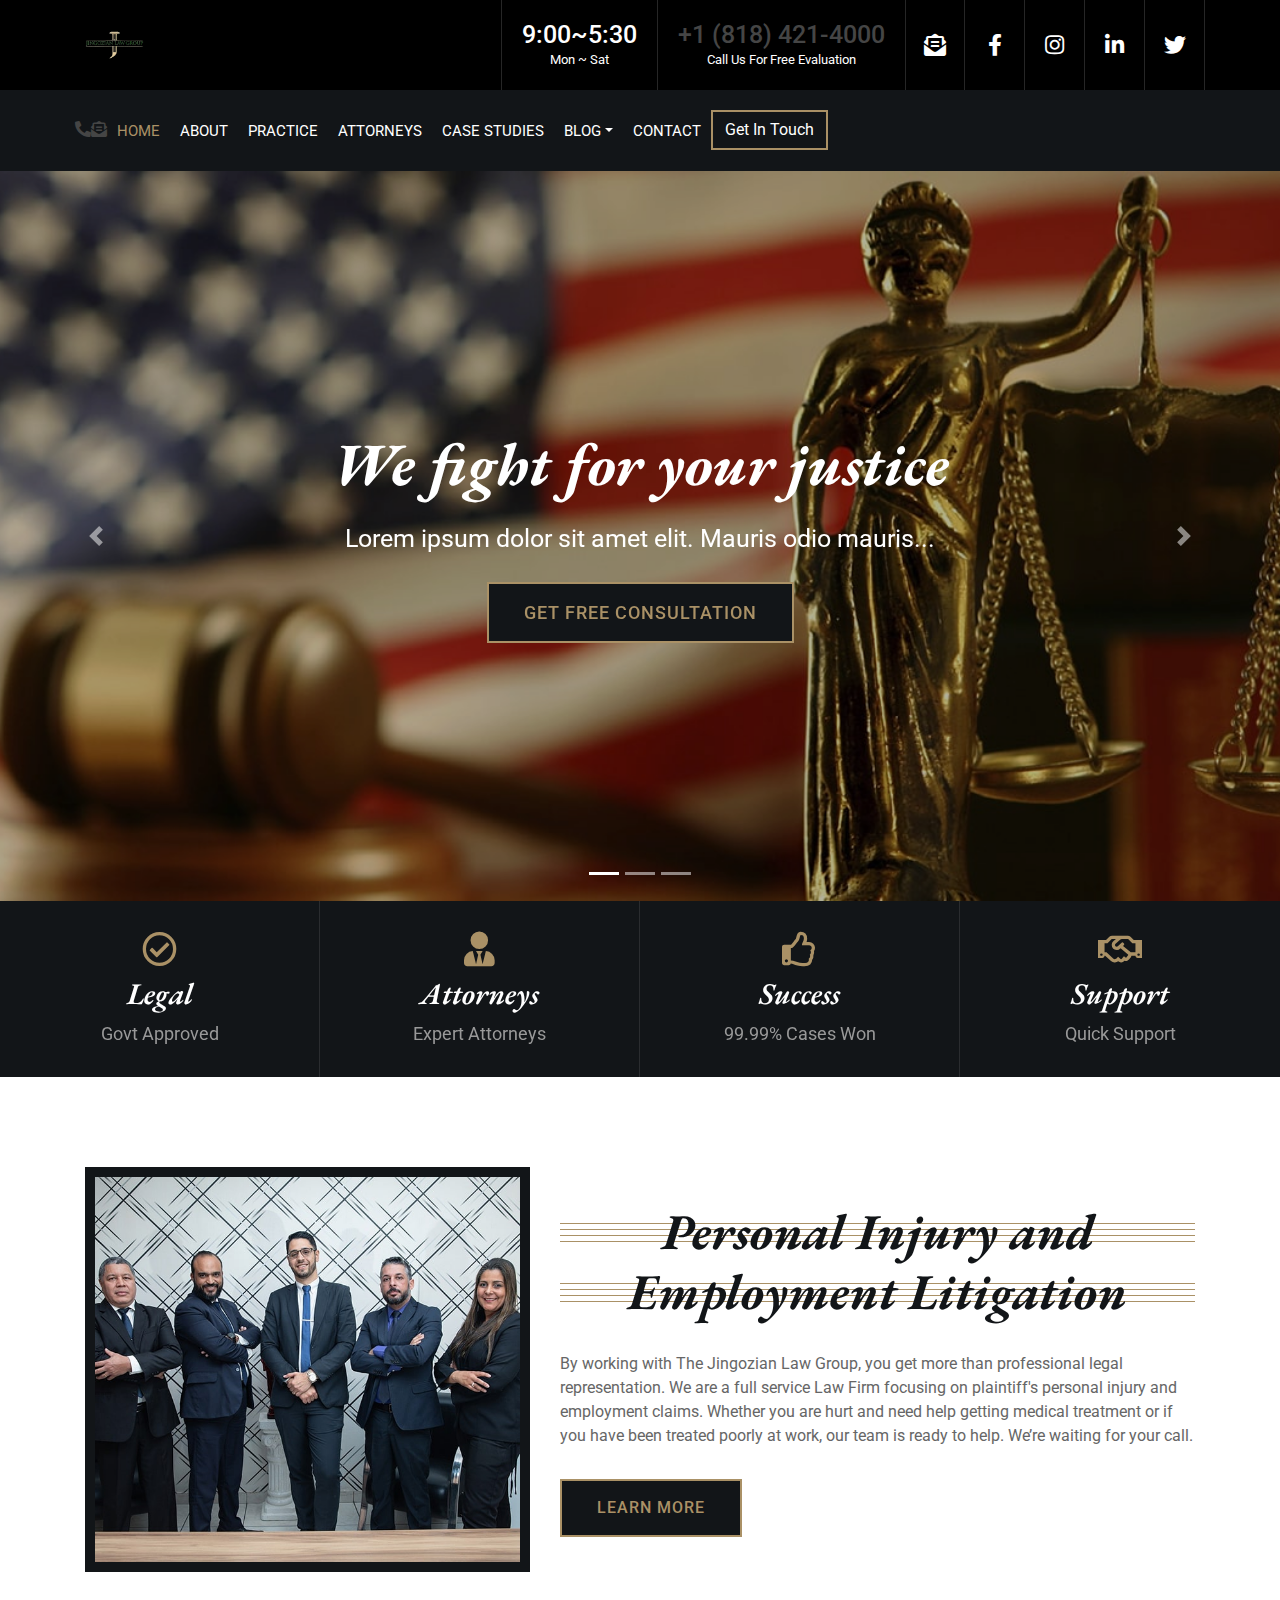
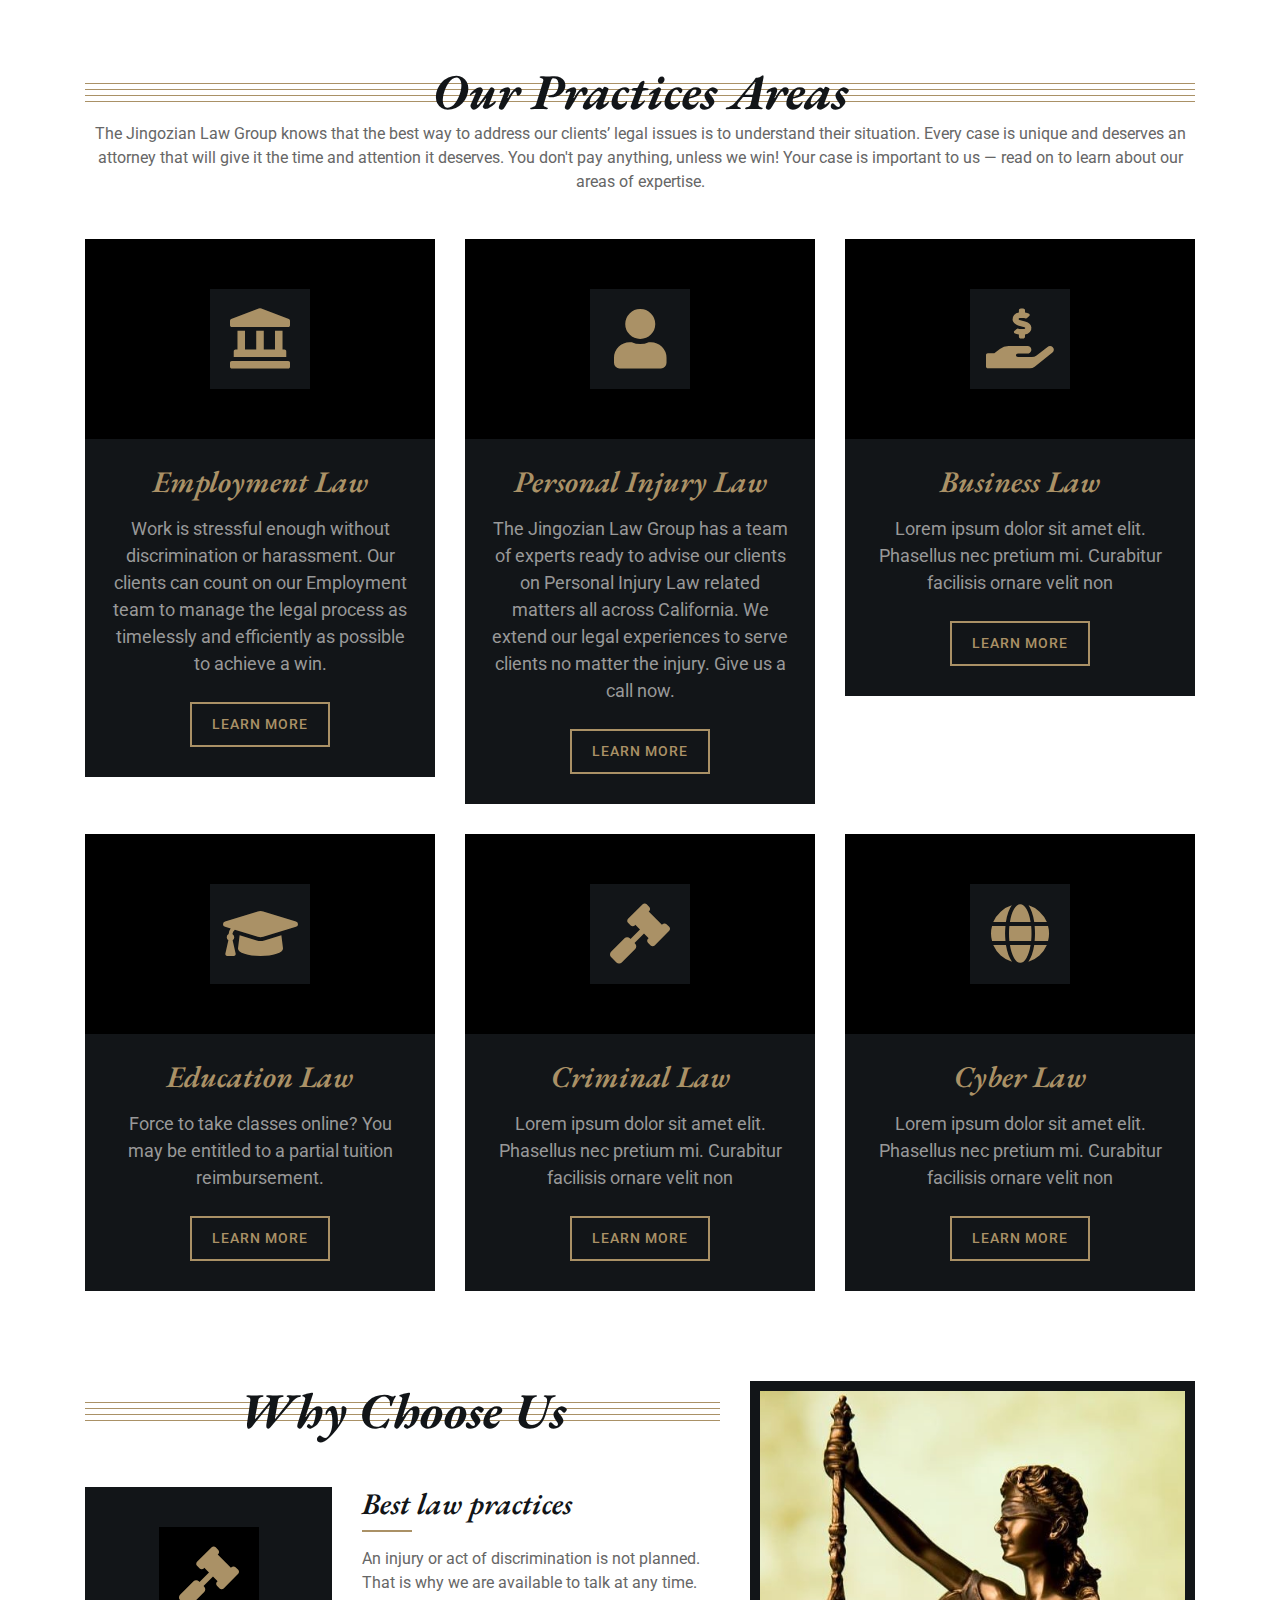
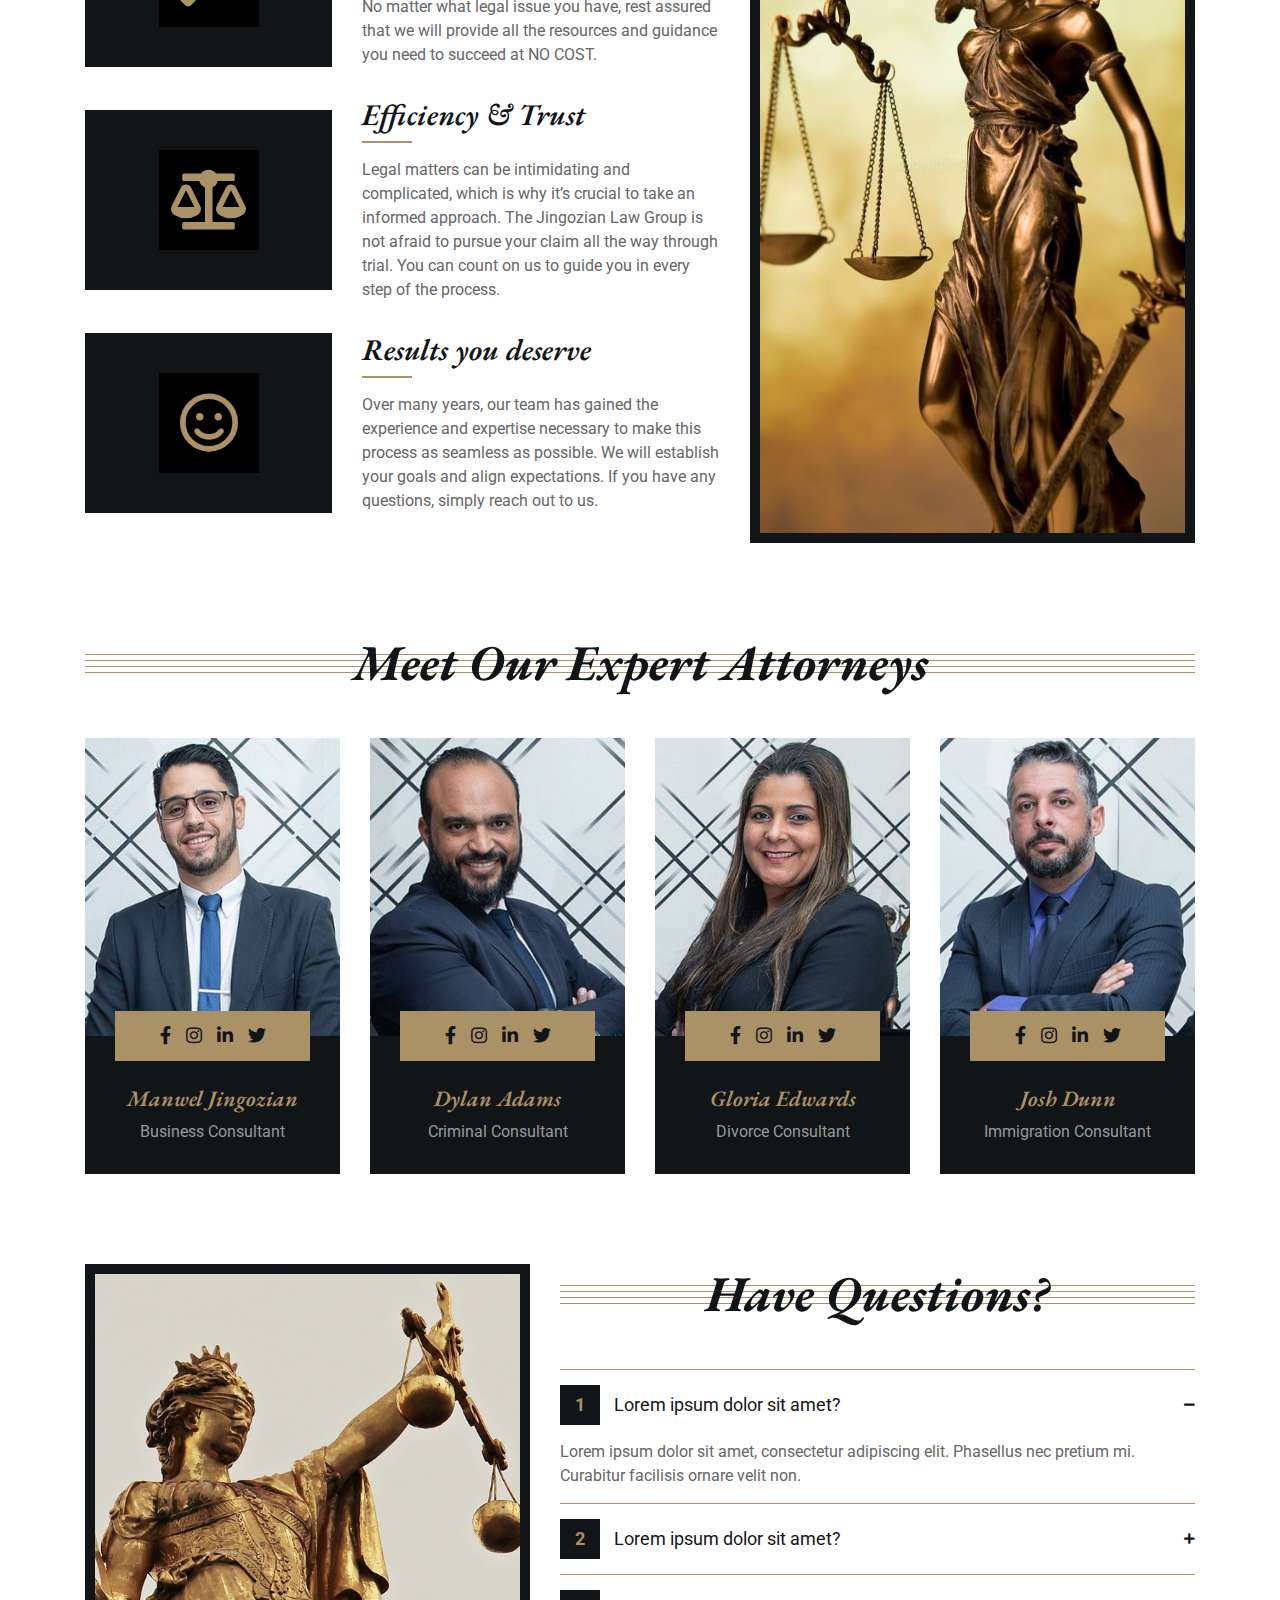
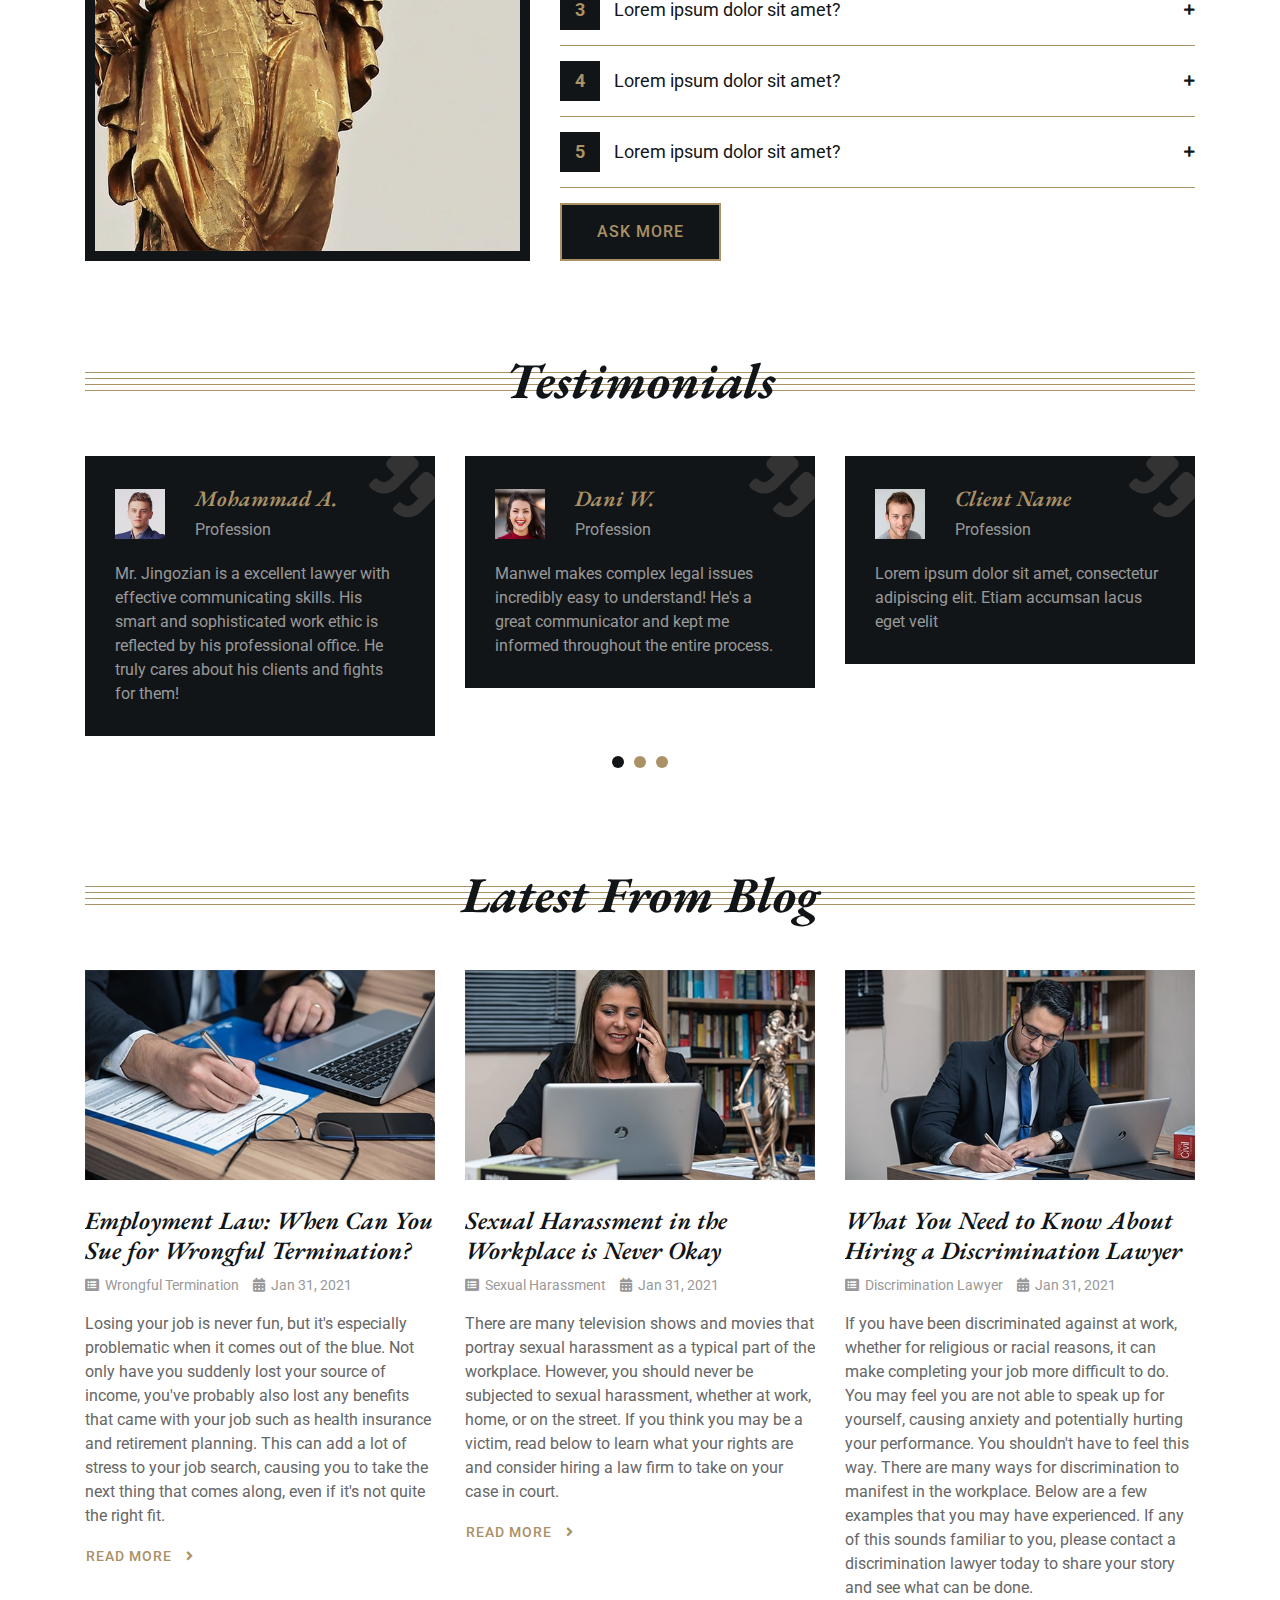
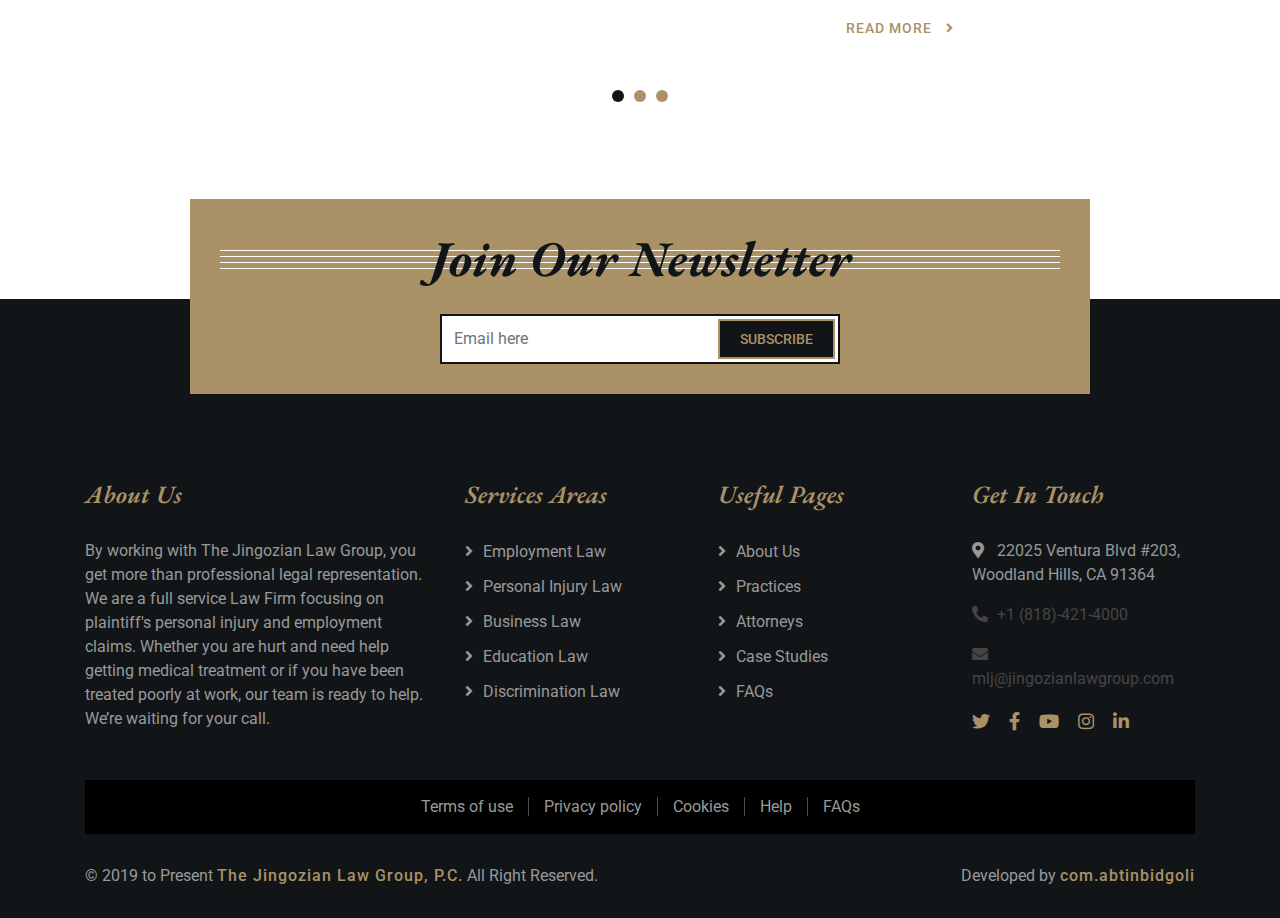
==== index.html @ 385525f8 "Update index.html" ====
<!DOCTYPE html>
<html lang="en">
    <head>
        <meta charset="utf-8">
        <title>The Jingozian Law Group ~ Personal Injury & Employment Litigation ~ Woodland Hills, California</title>
        <meta content="width=device-width, initial-scale=1.0" name="viewport">
            <meta content="The Jingozian Law Group ~ Personal Injury & Employment Litigation ~ California" name="keywords">
            <meta content="The field of employment law has many nuances and can be difficult to navigate without a proper attorney. Look to The Jingozian Law Group to have your best interests at heart. Contact them today by calling 818-421-4000 and speaking directly with an employment law attorney to see what your rights are." name="description">
            <!-- OG Meta Tags to improve the way the post looks when you share the page on LinkedIn, Facebook, Google+ -->
               <meta property="og:site_name" content="The Jingozian Law Group ~ Personal Injury & Employment Litigation ~ Woodland Hills, California" /> <!-- website name -->
               <meta property="og:site" content="https://abtinbidgoli.github.io/mj" /> <!-- website link -->
               <meta property="og:title" content="The Jingozian Law Group ~ Personal Injury & Employment Litigation ~ Woodland Hills, California"/> <!-- title shown in the actual shared post -->
               <meta property="og:description" content="The field of employment law has many nuances and can be difficult to navigate without a proper attorney. Look to The Jingozian Law Group to have your best interests at heart. Contact them today by calling 818-421-4000 and speaking directly with an employment law attorney to see what your rights are." /> <!-- description shown in the actual shared post -->
               <meta property="og:image" content="img/Jingozian-Law-Group.png" /> <!-- image link, make sure it's jpg -->
               <meta property="og:url" content="" /> <!-- where do you want your post to link to -->
               <meta property="og:type" content="article" />

        <!-- Favicon -->
        <link href="img/favicon.ico" rel="icon">
            <link rel="apple-touch-icon" sizes="57x57" href="/apple-icon-57x57.png">
            <link rel="apple-touch-icon" sizes="60x60" href="/apple-icon-60x60.png">
            <link rel="apple-touch-icon" sizes="72x72" href="/apple-icon-72x72.png">
            <link rel="apple-touch-icon" sizes="76x76" href="/apple-icon-76x76.png">
            <link rel="apple-touch-icon" sizes="114x114" href="/apple-icon-114x114.png">
            <link rel="apple-touch-icon" sizes="120x120" href="/apple-icon-120x120.png">
            <link rel="apple-touch-icon" sizes="144x144" href="/apple-icon-144x144.png">
            <link rel="apple-touch-icon" sizes="152x152" href="/apple-icon-152x152.png">
            <link rel="apple-touch-icon" sizes="180x180" href="/apple-icon-180x180.png">
            <link rel="icon" type="image/png" sizes="192x192"  href="/android-icon-192x192.png">
            <link rel="icon" type="image/png" sizes="32x32" href="/favicon-32x32.png">
            <link rel="icon" type="image/png" sizes="96x96" href="/favicon-96x96.png">
            <link rel="icon" type="image/png" sizes="16x16" href="/favicon-16x16.png">
            <link rel="manifest" href="/manifest.json">
            <meta name="msapplication-TileColor" content="#ffffff">
            <meta name="msapplication-TileImage" content="/ms-icon-144x144.png">
            <meta name="theme-color" content="#ffffff">
            

        <!-- Google Font -->
        <link href="https://fonts.googleapis.com/css2?family=EB+Garamond:ital,wght@1,600;1,700;1,800&family=Roboto:wght@400;500&display=swap" rel="stylesheet"> 
        
        <!-- CSS Libraries -->
        <link href="https://stackpath.bootstrapcdn.com/bootstrap/4.4.1/css/bootstrap.min.css" rel="stylesheet">
        <link href="https://cdnjs.cloudflare.com/ajax/libs/font-awesome/5.10.0/css/all.min.css" rel="stylesheet">
        <link href="lib/animate/animate.min.css" rel="stylesheet">
        <link href="lib/owlcarousel/assets/owl.carousel.min.css" rel="stylesheet">

        <!-- Template Stylesheet -->
        <link href="css/style.css" rel="stylesheet">
    </head>

    <body>
        <div class="wrapper">
            <!-- Top Bar Start -->
            <div class="top-bar">
                <div class="container-fluid">
                    <div class="row">
                        <div class="col-lg-3">
                            <div class="logo">
                                <div class="levitate">
                                <a href="index.html">
                                    <img src="img/Jingozian-Law-Group.png" alt="Jingozian Law Group">
                                </a>
                                </div>
                            </div>
                        </div>
                        <div class="col-lg-9">
                            <div class="top-bar-right">
                                <div class="text">
                                    <h2>9:00~5:30</h2>
                                    <p>Mon ~ Sat</p>
                                </div>
                                <div class="text">
                                    <h2><a href="tel:18184214000">+1 (818) 421-4000</a></h2>
                                    <p>Call Us For Free Evaluation</p>
                                </div>
                                <div class="social">
                                    <a href="mailto:mlj@jingozianlawgroup.com" target="_blank" rel="noopener noreferrer"><i class="fas fa-envelope-open-text"></i></a>
                                    <a href="https://www.facebook.com/JingozianLawGroup/" target="_blank" rel="noopener noreferrer"><i class="fab fa-facebook-f"></i></a>
                                    <a href="https://www.instagram.com/jingozianlawgroup/" target="_blank" rel="noopener noreferrer"><i class="fab fa-instagram"></i></a>
                                    <a href="" target="_blank" rel="noopener noreferrer"><i class="fab fa-linkedin-in"></i></a>
                                    <a href="" target="_blank" rel="noopener noreferrer"><i class="fab fa-twitter"></i></a>
                                </div>
                            </div>
                        </div>
                    </div>
                </div>
            </div>
            <!-- Top Bar End -->

            <!-- Nav Bar Start -->
            <div class="nav-bar">
                <div class="container-fluid">
                    <nav class="navbar navbar-expand-lg bg-dark navbar-dark">
                        <a href="#" class="navbar-brand"><a href="tel:18184214000" target="_blank" rel="noopener noreferrer"><i class="fa fa-phone-alt"></i></a> <a href="mailto:mlj@jingozianlawgroup.com" target="_blank" rel="noopener noreferrer"><i class="fas fa-envelope-open-text"></i></a></a>
                        <button type="button" class="navbar-toggler" data-toggle="collapse" data-target="#navbarCollapse">
                            <span class="navbar-toggler-icon"></span>
                        </button>

                        <div class="collapse navbar-collapse justify-content-between" id="navbarCollapse">
                            <div class="navbar-nav mr-auto">
                                <a href="index.html" class="nav-item nav-link active">Home</a>
                                <a href="about.html" class="nav-item nav-link">About</a>
                                <a href="service.html" class="nav-item nav-link">Practice</a>
                                <a href="team.html" class="nav-item nav-link">Attorneys</a>
                                <a href="portfolio.html" class="nav-item nav-link">Case Studies</a>
                                <div class="nav-item dropdown">
                                    <a href="#" class="nav-link dropdown-toggle" data-toggle="dropdown">Blog</a>
                                    <div class="dropdown-menu">
                                        <a href="blog.html" class="dropdown-item">Our Blog</a>
                                        <a href="Wrongful-Termination.html" class="dropdown-item">Wrongful Termination</a>
                                        <a href="Sexual-Harassment.html" class="dropdown-item">Sexual Harassment</a>
                                        <a href="Discrimination-Lawyer.html" class="dropdown-item">Discrimination Lawyer</a>
                                        <a href="Whistleblower.html" class="dropdown-item">Whistleblower</a>
                                        <a href="Personal-Injury-Lawyer.html" class="dropdown-item">Personal Injury Lawyer</a>
                                        <a href="Car-Accident-Lawyer.html" class="dropdown-item">Car Accident Lawyer</a>
                                        <a href="Car-Accident-Attorney.html" class="dropdown-item">Car Accident Attorney</a>
                                    </div>
                                </div>
                                <a href="contact.html" class="nav-item nav-link">Contact</a>
                                <div class="ml-auto">
                                    <a class="btn" href="" target="_blank" rel="noopener noreferrer">Get In Touch</a>
                                </div>
                            </div>
                            
                        </div>
                    </nav>
                </div>
            </div>
            <!-- Nav Bar End -->
            
            
            <!-- Carousel Start -->
            <div id="carousel" class="carousel slide" data-ride="carousel">
                <ol class="carousel-indicators">
                    <li data-target="#carousel" data-slide-to="0" class="active"></li>
                    <li data-target="#carousel" data-slide-to="1"></li>
                    <li data-target="#carousel" data-slide-to="2"></li>
                </ol>
                <div class="carousel-inner">
                    <div class="carousel-item active">
                        <img src="img/carousel-1.jpg" alt="Carousel Image">
                        <div class="carousel-caption">
                            <h1 class="animated fadeInLeft">We fight for your justice</h1>
                            <p class="animated fadeInRight">Lorem ipsum dolor sit amet elit. Mauris odio mauris...</p>
                            <a class="btn animated fadeInUp" href="#" target="_blank" rel="noopener noreferrer">Get free consultation</a>
                        </div>
                    </div>

                    <div class="carousel-item">
                        <img src="img/carousel-2.jpg" alt="Carousel Image">
                        <div class="carousel-caption">
                            <h1 class="animated fadeInLeft">We prepared to oppose for you</h1>
                            <p class="animated fadeInRight">Lorem ipsum dolor sit amet elit. Mauris odio mauris...</p>
                            <a class="btn animated fadeInUp" href="#" target="_blank" rel="noopener noreferrer">Get free consultation</a>
                        </div>
                    </div>

                    <div class="carousel-item">
                        <img src="img/carousel-3.jpg" alt="Carousel Image">
                        <div class="carousel-caption">
                            <h1 class="animated fadeInLeft">We fight for your privilege</h1>
                            <p class="animated fadeInRight">Lorem ipsum dolor sit amet elit. Mauris odio mauris...</p>
                            <a class="btn animated fadeInUp" href="#" target="_blank" rel="noopener noreferrer">Get free consultation</a>
                        </div>
                    </div>
                </div>

                <a class="carousel-control-prev" href="#carousel" role="button" data-slide="prev">
                    <span class="carousel-control-prev-icon" aria-hidden="true"></span>
                    <span class="sr-only">Previous</span>
                </a>
                <a class="carousel-control-next" href="#carousel" role="button" data-slide="next">
                    <span class="carousel-control-next-icon" aria-hidden="true"></span>
                    <span class="sr-only">Next</span>
                </a>
            </div>
            <!-- Carousel End -->
            
            
            <!-- Top Feature Start-->
            <div class="feature-top">
                <div class="container-fluid">
                    <div class="row align-items-center">
                        <div class="col-md-3 col-sm-6">
                            <div class="feature-item">
                                <i class="far fa-check-circle"></i>
                                <h3>Legal</h3>
                                <p>Govt Approved</p>
                            </div>
                        </div>
                        <div class="col-md-3 col-sm-6">
                            <div class="feature-item">
                                <i class="fa fa-user-tie"></i>
                                <h3>Attorneys</h3>
                                <p>Expert Attorneys</p>
                            </div>
                        </div>
                        <div class="col-md-3 col-sm-6">
                            <div class="feature-item">
                                <i class="far fa-thumbs-up"></i>
                                <h3>Success</h3>
                                <p>99.99% Cases Won</p>
                            </div>
                        </div>
                        <div class="col-md-3 col-sm-6">
                            <div class="feature-item">
                                <i class="far fa-handshake"></i>
                                <h3>Support</h3>
                                <p>Quick Support</p>
                            </div>
                        </div>
                    </div>
                </div>
            </div>
            <!-- Top Feature End-->
            
            
            <!-- About Start -->
            <div class="about">
                <div class="container">
                    <div class="row align-items-center">
                        <div class="col-lg-5 col-md-6">
                            <div class="about-img">
                                <img src="img/about.jpg" alt="Image">
                            </div>
                        </div>
                        <div class="col-lg-7 col-md-6">
                            <div class="section-header">
                                <h2>Personal Injury and</h2><h2>Employment Litigation</h2>
                            </div>
                            <div class="about-text">
                                <p>
                                By working with The Jingozian Law Group, you get more than professional legal representation. We are a full service Law Firm focusing on plaintiff's personal injury and employment claims. Whether you are hurt and need help getting medical treatment or if you have been treated poorly at work, our team is ready to help. We’re waiting for your call.
                                </p>
                                
                                <a class="btn" href="" target="_blank" rel="noopener noreferrer">Learn More</a>
                            </div>
                        </div>
                    </div>
                </div>
            </div>
            <!-- About End -->


            <!-- Service Start -->
            <div class="service">
                <div class="container">
                    <div class="section-header">
                        <h2>Our Practices Areas</h2>
                        <p>The Jingozian Law Group knows that the best way to address our clients’ legal issues is to understand their situation. Every case is unique and deserves an attorney that will give it the time and attention it deserves. You don't pay anything, unless we win! Your case is important to us — read on to learn about our areas of expertise.</p>
                    </div>
                    <div class="row">
                        <div class="col-lg-4 col-md-6">
                            <div class="service-item">
                                <div class="service-icon">
                                    <i class="fa fa-landmark"></i>
                                </div>
                                <h3>Employment Law</h3>
                                <p>
                                Work is stressful enough without discrimination or harassment. Our clients can count on our Employment team to manage the legal process as timelessly and efficiently as possible to achieve a win.
                                </p>
                                <a class="btn" href="" target="_blank" rel="noopener noreferrer">Learn More</a>
                            </div>
                        </div>
                        <div class="col-lg-4 col-md-6">
                            <div class="service-item">
                                <div class="service-icon">
                                    <i class="fa fa-user"></i>
                                </div>
                                <h3>Personal Injury Law</h3>
                                <p>
                                The Jingozian Law Group has a team of experts ready to advise our clients on Personal Injury Law related matters all across California. We extend our legal experiences to serve clients no matter the injury. Give us a call now.
                                </p>
                                <a class="btn" href="" target="_blank" rel="noopener noreferrer">Learn More</a>
                            </div>
                        </div>
                        <div class="col-lg-4 col-md-6">
                            <div class="service-item">
                                <div class="service-icon">
                                    <i class="fa fa-hand-holding-usd"></i>
                                </div>
                                <h3>Business Law</h3>
                                <p>
                                    Lorem ipsum dolor sit amet elit. Phasellus nec pretium mi. Curabitur facilisis ornare velit non
                                </p>
                                <a class="btn" href="" target="_blank" rel="noopener noreferrer">Learn More</a>
                            </div>
                        </div>
                        <div class="col-lg-4 col-md-6">
                            <div class="service-item">
                                <div class="service-icon">
                                    <i class="fa fa-graduation-cap"></i>
                                </div>
                                <h3>Education Law</h3>
                                <p>
                                    Force to take classes online? You may be entitled to a partial tuition reimbursement.
                                </p>
                                <a class="btn" href="" target="_blank" rel="noopener noreferrer">Learn More</a>
                            </div>
                        </div>
                        <div class="col-lg-4 col-md-6">
                            <div class="service-item">
                                <div class="service-icon">
                                    <i class="fa fa-gavel"></i>
                                </div>
                                <h3>Criminal Law</h3>
                                <p>
                                    Lorem ipsum dolor sit amet elit. Phasellus nec pretium mi. Curabitur facilisis ornare velit non
                                </p>
                                <a class="btn" href="" target="_blank" rel="noopener noreferrer">Learn More</a>
                            </div>
                        </div>
                        <div class="col-lg-4 col-md-6">
                            <div class="service-item">
                                <div class="service-icon">
                                    <i class="fa fa-globe"></i>
                                </div>
                                <h3>Cyber Law</h3>
                                <p>
                                    Lorem ipsum dolor sit amet elit. Phasellus nec pretium mi. Curabitur facilisis ornare velit non
                                </p>
                                <a class="btn" href="" target="_blank" rel="noopener noreferrer">Learn More</a>
                            </div>
                        </div>
                    </div>
                </div>
            </div>
            <!-- Service End -->
            
            
            <!-- Feature Start -->
            <div class="feature">
                <div class="container">
                    <div class="row">
                        <div class="col-md-7">
                            <div class="section-header">
                                <h2>Why Choose Us</h2>
                            </div>
                            <div class="row align-items-center feature-item">
                                <div class="col-5">
                                    <div class="feature-icon">
                                        <i class="fa fa-gavel"></i>
                                    </div>
                                </div>
                                <div class="col-7">
                                    <h3>Best law practices</h3>
                                    <p>
                                    An injury or act of discrimination is not planned. That is why we are available to talk at any time. No matter what legal issue you have, rest assured that we will provide all the resources and guidance you need to succeed at NO COST.
                                    </p>
                                </div>
                            </div>
                            <div class="row align-items-center feature-item">
                                <div class="col-5">
                                    <div class="feature-icon">
                                        <i class="fa fa-balance-scale"></i>
                                    </div>
                                </div>
                                <div class="col-7">
                                    <h3>Efficiency & Trust</h3>
                                    <p>
                                    Legal matters can be intimidating and complicated, which is why it’s crucial to take an informed approach. The Jingozian Law Group is not afraid to pursue your claim all the way through trial. You can count on us to guide you in every step of the process.
                                    </p>
                                </div>
                            </div>
                            <div class="row align-items-center feature-item">
                                <div class="col-5">
                                    <div class="feature-icon">
                                        <i class="far fa-smile"></i>
                                    </div>
                                </div>
                                <div class="col-7">
                                    <h3>Results you deserve</h3>
                                    <p>
                                    Over many years, our team has gained the experience and expertise necessary to make this process as seamless as possible. We will establish your goals and align expectations. If you have any questions, simply reach out to us.
                                    </p>
                                </div>
                            </div>
                        </div>
                        <div class="col-md-5">
                            <div class="feature-img">
                                <img src="img/feature.jpg" alt="Feature">
                            </div>
                        </div>
                    </div>
                </div>
            </div>
            <!-- Feature End -->
            
            
            <!-- Team Start -->
            <div class="team">
                <div class="container">
                    <div class="section-header">
                        <h2>Meet Our Expert Attorneys</h2>
                    </div>
                    <div class="row">
                        <div class="col-lg-3 col-md-6">
                            <div class="team-item">
                                <div class="team-img">
                                    <img src="img/team-1.jpg" alt="Team Image">
                                </div>
                                <div class="team-text">
                                    <h2>Manwel Jingozian</h2>
                                    <p>Business Consultant</p>
                                    <div class="team-social">
                                        <a class="social-fb" href="" target="_blank" rel="noopener noreferrer"><i class="fab fa-facebook-f"></i></a>
                                        <a class="social-in" href="" target="_blank" rel="noopener noreferrer"><i class="fab fa-instagram"></i></a>
                                        <a class="social-li" href="" target="_blank" rel="noopener noreferrer"><i class="fab fa-linkedin-in"></i></a>
                                        <a class="social-tw" href="" target="_blank" rel="noopener noreferrer"><i class="fab fa-twitter"></i></a>
                                    </div>
                                </div>
                            </div>
                        </div>
                        <div class="col-lg-3 col-md-6">
                            <div class="team-item">
                                <div class="team-img">
                                    <img src="img/team-2.jpg" alt="Team Image">
                                </div>
                                <div class="team-text">
                                    <h2>Dylan Adams</h2>
                                    <p>Criminal Consultant</p>
                                    <div class="team-social">
                                        <a class="social-fb" href="" target="_blank" rel="noopener noreferrer"><i class="fab fa-facebook-f"></i></a>
                                        <a class="social-in" href="" target="_blank" rel="noopener noreferrer"><i class="fab fa-instagram"></i></a>
                                        <a class="social-li" href="" target="_blank" rel="noopener noreferrer"><i class="fab fa-linkedin-in"></i></a>
                                        <a class="social-tw" href="" target="_blank" rel="noopener noreferrer"><i class="fab fa-twitter"></i></a>
                                    </div>
                                </div>
                            </div>
                        </div>
                        <div class="col-lg-3 col-md-6">
                            <div class="team-item">
                                <div class="team-img">
                                    <img src="img/team-3.jpg" alt="Team Image">
                                </div>
                                <div class="team-text">
                                    <h2>Gloria Edwards</h2>
                                    <p>Divorce Consultant</p>
                                    <div class="team-social">
                                        <a class="social-fb" href="" target="_blank" rel="noopener noreferrer"><i class="fab fa-facebook-f"></i></a>
                                        <a class="social-in" href="" target="_blank" rel="noopener noreferrer"><i class="fab fa-instagram"></i></a>
                                        <a class="social-li" href="" target="_blank" rel="noopener noreferrer"><i class="fab fa-linkedin-in"></i></a>
                                        <a class="social-tw" href="" target="_blank" rel="noopener noreferrer"><i class="fab fa-twitter"></i></a>
                                    </div>
                                </div>
                            </div>
                        </div>
                        <div class="col-lg-3 col-md-6">
                            <div class="team-item">
                                <div class="team-img">
                                    <img src="img/team-4.jpg" alt="Team Image">
                                </div>
                                <div class="team-text">
                                    <h2>Josh Dunn</h2>
                                    <p>Immigration Consultant</p>
                                    <div class="team-social">
                                        <a class="social-fb" href="" target="_blank" rel="noopener noreferrer"><i class="fab fa-facebook-f"></i></a>
                                        <a class="social-in" href="" target="_blank" rel="noopener noreferrer"><i class="fab fa-instagram"></i></a>
                                        <a class="social-li" href="" target="_blank" rel="noopener noreferrer"><i class="fab fa-linkedin-in"></i></a>
                                        <a class="social-tw" href="" target="_blank" rel="noopener noreferrer"><i class="fab fa-twitter"></i></a>
                                    </div>
                                </div>
                            </div>
                        </div>
                    </div>
                </div>
            </div>
            <!-- Team End -->


            <!-- FAQs Start -->
            <div class="faqs">
                <div class="container">
                    <div class="row">
                        <div class="col-md-5">
                            <div class="faqs-img">
                                <img src="img/faqs.jpg" alt="Image">
                            </div>
                        </div>
                        <div class="col-md-7">
                            <div class="section-header">
                                <h2>Have Questions?</h2>
                            </div>
                            <div id="accordion">
                                <div class="card">
                                    <div class="card-header">
                                        <a class="card-link collapsed" data-toggle="collapse" href="#collapseOne" aria-expanded="true">
                                            <span>1</span> Lorem ipsum dolor sit amet?
                                        </a>
                                    </div>
                                    <div id="collapseOne" class="collapse show" data-parent="#accordion">
                                        <div class="card-body">
                                            Lorem ipsum dolor sit amet, consectetur adipiscing elit. Phasellus nec pretium mi. Curabitur facilisis ornare velit non.
                                        </div>
                                    </div>
                                </div>
                                <div class="card">
                                    <div class="card-header">
                                        <a class="card-link" data-toggle="collapse" href="#collapseTwo">
                                            <span>2</span> Lorem ipsum dolor sit amet?
                                        </a>
                                    </div>
                                    <div id="collapseTwo" class="collapse" data-parent="#accordion">
                                        <div class="card-body">
                                            Lorem ipsum dolor sit amet, consectetur adipiscing elit. Phasellus nec pretium mi. Curabitur facilisis ornare velit non.
                                        </div>
                                    </div>
                                </div>
                                <div class="card">
                                    <div class="card-header">
                                        <a class="card-link" data-toggle="collapse" href="#collapseThree">
                                            <span>3</span> Lorem ipsum dolor sit amet?
                                        </a>
                                    </div>
                                    <div id="collapseThree" class="collapse" data-parent="#accordion">
                                        <div class="card-body">
                                            Lorem ipsum dolor sit amet, consectetur adipiscing elit. Phasellus nec pretium mi. Curabitur facilisis ornare velit non.
                                        </div>
                                    </div>
                                </div>
                                <div class="card">
                                    <div class="card-header">
                                        <a class="card-link" data-toggle="collapse" href="#collapseFour">
                                            <span>4</span> Lorem ipsum dolor sit amet?
                                        </a>
                                    </div>
                                    <div id="collapseFour" class="collapse" data-parent="#accordion">
                                        <div class="card-body">
                                            Lorem ipsum dolor sit amet, consectetur adipiscing elit. Phasellus nec pretium mi. Curabitur facilisis ornare velit non.
                                        </div>
                                    </div>
                                </div>
                                <div class="card">
                                    <div class="card-header">
                                        <a class="card-link" data-toggle="collapse" href="#collapseFive">
                                            <span>5</span> Lorem ipsum dolor sit amet?
                                        </a>
                                    </div>
                                    <div id="collapseFive" class="collapse" data-parent="#accordion">
                                        <div class="card-body">
                                            Lorem ipsum dolor sit amet, consectetur adipiscing elit. Phasellus nec pretium mi. Curabitur facilisis ornare velit non.
                                        </div>
                                    </div>
                                </div> 
                            </div>
                            <a class="btn" href="" target="_blank" rel="noopener noreferrer">Ask more</a>
                        </div>
                    </div>
                </div>
            </div>
            <!-- FAQs End -->


            <!-- Testimonial Start -->
            <div class="testimonial">
                <div class="container">
                    <div class="section-header">
                        <h2>Testimonials</h2>
                    </div>
                    <div class="owl-carousel testimonials-carousel">
                        <div class="testimonial-item">
                            <i class="fa fa-quote-right"></i>
                            <div class="row align-items-center">
                                <div class="col-3">
                                    <img src="img/testimonial-1.jpg" alt="">
                                </div>
                                <div class="col-9">
                                    <h2>Mohammad A.</h2>
                                    <p>Profession</p>
                                </div>
                                <div class="col-12">
                                    <p>
                                        Mr. Jingozian is a excellent lawyer with effective communicating skills. His smart and sophisticated work ethic is reflected by his professional office. He truly cares about his clients and fights for them!
                                    </p>
                                </div>
                            </div>
                        </div>
                        <div class="testimonial-item">
                            <i class="fa fa-quote-right"></i>
                            <div class="row align-items-center">
                                <div class="col-3">
                                    <img src="img/testimonial-2.jpg" alt="">
                                </div>
                                <div class="col-9">
                                    <h2>Dani W.</h2>
                                    <p>Profession</p>
                                </div>
                                <div class="col-12">
                                    <p>
                                        Manwel makes complex legal issues incredibly easy to understand! He's a great communicator and kept me informed throughout the entire process.
                                    </p>
                                </div>
                            </div>
                        </div>
                        <div class="testimonial-item">
                            <i class="fa fa-quote-right"></i>
                            <div class="row align-items-center">
                                <div class="col-3">
                                    <img src="img/testimonial-3.jpg" alt="">
                                </div>
                                <div class="col-9">
                                    <h2>Client Name</h2>
                                    <p>Profession</p>
                                </div>
                                <div class="col-12">
                                    <p>
                                        Lorem ipsum dolor sit amet, consectetur adipiscing elit. Etiam accumsan lacus eget velit
                                    </p>
                                </div>
                            </div>
                        </div>
                        <div class="testimonial-item">
                            <i class="fa fa-quote-right"></i>
                            <div class="row align-items-center">
                                <div class="col-3">
                                    <img src="img/testimonial-4.jpg" alt="">
                                </div>
                                <div class="col-9">
                                    <h2>Client Name</h2>
                                    <p>Profession</p>
                                </div>
                                <div class="col-12">
                                    <p>
                                        Lorem ipsum dolor sit amet, consectetur adipiscing elit. Etiam accumsan lacus eget velit
                                    </p>
                                </div>
                            </div>
                        </div>
                        <div class="testimonial-item">
                            <i class="fa fa-quote-right"></i>
                            <div class="row align-items-center">
                                <div class="col-3">
                                    <img src="img/testimonial-1.jpg" alt="">
                                </div>
                                <div class="col-9">
                                    <h2>Client Name</h2>
                                    <p>Profession</p>
                                </div>
                                <div class="col-12">
                                    <p>
                                        Lorem ipsum dolor sit amet, consectetur adipiscing elit. Etiam accumsan lacus eget velit
                                    </p>
                                </div>
                            </div>
                        </div>
                        <div class="testimonial-item">
                            <i class="fa fa-quote-right"></i>
                            <div class="row align-items-center">
                                <div class="col-3">
                                    <img src="img/testimonial-2.jpg" alt="">
                                </div>
                                <div class="col-9">
                                    <h2>Client Name</h2>
                                    <p>Profession</p>
                                </div>
                                <div class="col-12">
                                    <p>
                                        Lorem ipsum dolor sit amet, consectetur adipiscing elit. Etiam accumsan lacus eget velit
                                    </p>
                                </div>
                            </div>
                        </div>
                        <div class="testimonial-item">
                            <i class="fa fa-quote-right"></i>
                            <div class="row align-items-center">
                                <div class="col-3">
                                    <img src="img/testimonial-3.jpg" alt="">
                                </div>
                                <div class="col-9">
                                    <h2>Client Name</h2>
                                    <p>Profession</p>
                                </div>
                                <div class="col-12">
                                    <p>
                                        Lorem ipsum dolor sit amet, consectetur adipiscing elit. Etiam accumsan lacus eget velit
                                    </p>
                                </div>
                            </div>
                        </div>
                    </div>
                </div>
            </div>
            <!-- Testimonial End -->


            <!-- Blog Start -->
            <div class="blog">
                <div class="container">
                    <div class="section-header">
                        <h2>Latest From Blog</h2>
                    </div>
                    <div class="owl-carousel blog-carousel">
                        <div class="blog-item">
                            <img src="img/blog-1.jpg" alt="Wrongful Termination">
                            <h3>Employment Law: When Can You Sue for Wrongful Termination?</h3>
                            <div class="meta">
                                <i class="fa fa-list-alt"></i>
                                <a href="Wrongful-Termination.html" target="_blank" rel="noopener noreferrer">Wrongful Termination</a>
                                <i class="fa fa-calendar-alt"></i>
                                <p>Jan 31, 2021</p>
                            </div>
                            <p>
                            Losing your job is never fun, but it's especially problematic when it comes out of the blue. Not only have you suddenly lost your source of income, you've probably also lost any benefits that came with your job such as health insurance and retirement planning. This can add a lot of stress to your job search, causing you to take the next thing that comes along, even if it's not quite the right fit.
                            </p>
                            <a class="btn" href="Wrongful-Termination.html" target="_blank" rel="noopener noreferrer">Read More <i class="fa fa-angle-right"></i></a>
                        </div>
                        <div class="blog-item">
                            <img src="img/blog-2.jpg" alt="Sexual Harassment">
                            <h3>Sexual Harassment in the Workplace is Never Okay</h3>
                            <div class="meta">
                                <i class="fa fa-list-alt"></i>
                                <a href="Sexual-Harassment.html" target="_blank" rel="noopener noreferrer">Sexual Harassment</a>
                                <i class="fa fa-calendar-alt"></i>
                                <p>Jan 31, 2021</p>
                            </div>
                            <p>
                            There are many television shows and movies that portray sexual harassment as a typical part of the workplace. However, you should never be subjected to sexual harassment, whether at work, home, or on the street. If you think you may be a victim, read below to learn what your rights are and consider hiring a law firm to take on your case in court.
                            </p>
                            <a class="btn" href="Sexual-Harassment.html" target="_blank" rel="noopener noreferrer">Read More <i class="fa fa-angle-right"></i></a>
                        </div>
                        <div class="blog-item">
                            <img src="img/blog-3.jpg" alt="Discrimination Lawyer">
                            <h3>What You Need to Know About Hiring a Discrimination Lawyer</h3>
                            <div class="meta">
                                <i class="fa fa-list-alt"></i>
                                <a href="Discrimination-Lawyer.html" target="_blank" rel="noopener noreferrer">Discrimination Lawyer</a>
                                <i class="fa fa-calendar-alt"></i>
                                <p>Jan 31, 2021</p>
                            </div>
                            <p>
                            If you have been discriminated against at work, whether for religious or racial reasons, it can make completing your job more difficult to do. You may feel you are not able to speak up for yourself, causing anxiety and potentially hurting your performance. You shouldn't have to feel this way. There are many ways for discrimination to manifest in the workplace. Below are a few examples that you may have experienced. If any of this sounds familiar to you, please contact a discrimination lawyer today to share your story and see what can be done.
                            </p>
                            <a class="btn" href="Discrimination-Lawyer.html" target="_blank" rel="noopener noreferrer">Read More <i class="fa fa-angle-right"></i></a>
                        </div>
                        <div class="blog-item">
                            <img src="img/blog-1.jpg" alt="Whistleblower">
                            <h3>What Are a Whistleblower's Rights?</h3>
                            <div class="meta">
                                <i class="fa fa-list-alt"></i>
                                <a href="Whistleblower.html" target="_blank" rel="noopener noreferrer">Whistleblower</a>
                                <i class="fa fa-calendar-alt"></i>
                                <p>Jan 31, 2021</p>
                            </div>
                            <p>
                            When you uncover illicit activity about a person or organization, it can be stressful to know what to do. This is especially true if that party has found out what you know and threatened to harm you in some way if you speak the truth. If this has happened to you, please know that you have rights as a whistleblower and you do not have to keep quiet or allow the threats to happen. The Jingozian Law Group is here to help you through this tough situation.
                            </p>
                            <a class="btn" href="Whistleblower.html" target="_blank" rel="noopener noreferrer">Read More <i class="fa fa-angle-right"></i></a>
                        </div>
                        <div class="blog-item">
                            <img src="img/blog-2.jpg" alt="Personal Injury Lawyer">
                            <h3>When to Hire a Personal Injury Lawyer</h3>
                            <div class="meta">
                                <i class="fa fa-list-alt"></i>
                                <a href="Personal-Injury-Lawyer.html" target="_blank" rel="noopener noreferrer">Personal Injury Lawyer</a>
                                <i class="fa fa-calendar-alt"></i>
                                <p>Jan 31, 2021</p>
                            </div>
                            <p>
                            When you've been injured due to the negligence of others, it hurts more than just your body. It also hurts your savings account, your career, and your family. From paying medical bills, to missing work, to not being able to provide for your family, you are hurting in more ways than just one. If this has happened to you or a loved one, you may be entitled to compensation for your hospital bills, physical therapy, and time off work. How do you know when your situation is bad enough to call a personal injury lawyer? Below are a few examples.
                            </p>
                            <a class="btn" href="Personal-Injury-Lawyer.html" target="_blank" rel="noopener noreferrer">Read More <i class="fa fa-angle-right"></i></a>
                        </div>
                        <div class="blog-item">
                            <img src="img/blog-3.jpg" alt="Car Accident Lawyer">
                            <h3>Dealing with a Traumatic Brain Injury? Why You Should Hire a Car Accident Lawyer</h3>
                            <div class="meta">
                                <i class="fa fa-list-alt"></i>
                                <a href="Car-Accident-Lawyer.html" target="_blank" rel="noopener noreferrer">Car Accident Lawyer</a>
                                <i class="fa fa-calendar-alt"></i>
                                <p>Jan 31, 2021</p>
                            </div>
                            <p>
                            When you've been in a car accident, your life is never the same afterwards. Even if you're not physically injured, it can bring on anxiety, depression, and PTSD symptoms. Suffering a physical injury can mean you have to take time off work, incur high medical bills, and are not there to support your family as you normally would. A brain injury is very common and if this has happened to you or someone you love, you may want to contact a car accident lawyer to see what your rights are.
                            </p>
                            <a class="btn" href="Car-Accident-Lawyer.html" target="_blank" rel="noopener noreferrer">Read More <i class="fa fa-angle-right"></i></a>
                        </div>
                        <div class="blog-item">
                            <img src="img/blog-1.jpg" alt="Car Accident Attorney">
                            <h3>How a Car Accident Attorney Can Assist with Your Hit and Run Case</h3>
                            <div class="meta">
                                <i class="fa fa-list-alt"></i>
                                <a href="Car-Accident-Attorney.html" target="_blank" rel="noopener noreferrer">Car Accident Attorney</a>
                                <i class="fa fa-calendar-alt"></i>
                                <p>Jan 31, 2021</p>
                            </div>
                            <p>
                            Being in a car accident is an emotionally jarring experience. They are always unexpected and human instincts are not at their best. This can sometimes cause a person to flee the scene of an accident, which is not the appropriate response. If this has happened to you, you are likely feeling disrespected and confused. A car accident attorney can help you sort through the situation so that you receive the compensation you deserve for your trouble, especially if it includes bodily injury to you or another passenger in your vehicle.
                            </p>
                            <a class="btn" href="Car-Accident-Attorney.html" target="_blank" rel="noopener noreferrer">Read More <i class="fa fa-angle-right"></i></a>
                        </div>
                    </div>
                </div>
            </div>
            <!-- Blog End -->
            
            
            <!-- Newsletter Start -->
            <div class="newsletter">
                <div class="container">
                    <div class="section-header">
                        <h2>Join Our Newsletter</h2>
                    </div>
                    <div class="form">
                        <input class="form-control" placeholder="Email here">
                        <button class="btn">Subscribe</button>
                    </div>
                </div>
            </div>
            <!-- Newsletter End -->


            <!-- Footer Start -->
            <div class="footer">
                <div class="container">
                    <div class="row">
                        <div class="col-md-6 col-lg-4">
                            <div class="footer-about">
                                <h2>About Us</h2>
                                <p>
                                By working with The Jingozian Law Group, you get more than professional legal representation. We are a full service Law Firm focusing on plaintiff's personal injury and employment claims. Whether you are hurt and need help getting medical treatment or if you have been treated poorly at work, our team is ready to help. We’re waiting for your call.
                                </p>
                            </div>
                        </div>
                        <div class="col-md-6 col-lg-8">
                            <div class="row">
                        <div class="col-md-6 col-lg-4">
                            <div class="footer-link">
                                <h2>Services Areas</h2>
                                <a href="" target="_blank" rel="noopener noreferrer">Employment Law</a>
                                <a href="" target="_blank" rel="noopener noreferrer">Personal Injury Law</a>
                                <a href="" target="_blank" rel="noopener noreferrer">Business Law</a>
                                <a href="" target="_blank" rel="noopener noreferrer">Education Law</a>
                                <a href="" target="_blank" rel="noopener noreferrer">Discrimination Law</a>
                            </div>
                        </div>
                        <div class="col-md-6 col-lg-4">
                            <div class="footer-link">
                                <h2>Useful Pages</h2>
                                <a href="" target="_blank" rel="noopener noreferrer">About Us</a>
                                <a href="" target="_blank" rel="noopener noreferrer">Practices</a>
                                <a href="" target="_blank" rel="noopener noreferrer">Attorneys</a>
                                <a href="" target="_blank" rel="noopener noreferrer">Case Studies</a>
                                <a href="" target="_blank" rel="noopener noreferrer">FAQs</a>
                            </div>
                        </div>
                        <div class="col-md-6 col-lg-4">
                            <div class="footer-contact">
                                <h2>Get In Touch</h2>
                                <p><i class="fa fa-map-marker-alt"></i>22025 Ventura Blvd #203, Woodland Hills, CA 91364</p>
                                <p><a href="tel:18184214000"><i class="fa fa-phone-alt"></i>+1 (818)-421-4000</a></p>
                                <p><a href="mailto:mlj@jingozianlawgroup.com"><i class="fa fa-envelope"></i>mlj@jingozianlawgroup.com</a></p>
                                <div class="footer-social">
                                    <a href="" target="_blank" rel="noopener noreferrer"><i class="fab fa-twitter"></i></a>
                                    <a href="https://www.facebook.com/JingozianLawGroup/" target="_blank" rel="noopener noreferrer"><i class="fab fa-facebook-f"></i></a>
                                    <a href="" target="_blank" rel="noopener noreferrer"><i class="fab fa-youtube"></i></a>
                                    <a href="https://www.instagram.com/jingozianlawgroup/" target="_blank" rel="noopener noreferrer"><i class="fab fa-instagram"></i></a>
                                    <a href="" target="_blank" rel="noopener noreferrer"><i class="fab fa-linkedin-in"></i></a>
                                </div>
                            </div>
                        </div>
                        </div>
                    </div>
                    </div>
                </div>
                <div class="container footer-menu">
                    <div class="f-menu">
                        <a href="" target="_blank" rel="noopener noreferrer">Terms of use</a>
                        <a href="" target="_blank" rel="noopener noreferrer">Privacy policy</a>
                        <a href="" target="_blank" rel="noopener noreferrer">Cookies</a>
                        <a href="" target="_blank" rel="noopener noreferrer">Help</a>
                        <a href="" target="_blank" rel="noopener noreferrer">FAQs</a>
                    </div>
                </div>
                <div class="container copyright">
                    <div class="row">
                        <div class="col-md-6">
                            <p>&copy; 2019 to Present <a href="#">The Jingozian Law Group, P.C.</a> All Right Reserved.</p>
                        </div>
                        <div class="col-md-6">
                            <p>Developed by <a href="https://abtinbidgoli.github.io/abe">com.abtinbidgoli</a></p>
                        </div>
                    </div>
                </div>
            </div>
            <!-- Footer End -->
            
            <a href="#" class="back-to-top"><i class="fa fa-chevron-up"></i></a>
        </div>

        <!-- JavaScript Libraries -->
        <script src="https://code.jquery.com/jquery-3.4.1.min.js"></script>
        <script src="https://stackpath.bootstrapcdn.com/bootstrap/4.4.1/js/bootstrap.bundle.min.js"></script>
        <script src="lib/easing/easing.min.js"></script>
        <script src="lib/owlcarousel/owl.carousel.min.js"></script>
        <script src="lib/isotope/isotope.pkgd.min.js"></script>

        <!-- Template Javascript -->
        <script src="js/main.js"></script>
    </body>
</html>
---- css/style.css ----
/*******************************/
/********* General CSS *********/
/*******************************/
body {
    color: #666666;
    background: #ffffff;
    font-family: 'Roboto', sans-serif;
    font-weight: 400;
}

h1,
h2, 
h3, 
h4,
h5, 
h6 {
    font-family: 'EB Garamond', serif;
    font-weight: 600;
    font-style: italic;
    color: #121518;
}

a {
    color: #454545;
    transition: .3s;
}

a:hover,
a:active,
a:focus {
    color: #aa9166;
    outline: none;
    text-decoration: none;
}

.btn:focus {
    box-shadow: none;
}

.wrapper {
    position: relative;
    width: 100%;
    max-width: 1366px;
    margin: 0 auto;
    background: #ffffff;
}

.back-to-top {
    position: fixed;
    display: none;
    background: #aa9166;
    color: #121518;
    width: 44px;
    height: 44px;
    text-align: center;
    line-height: 1;
    font-size: 22px;
    right: 15px;
    bottom: 15px;
    transition: background 0.5s;
    z-index: 9;
}

.back-to-top:hover {
    color: #aa9166;
    background: #121518;
}

.back-to-top i {
    padding-top: 10px;
}

.levitate {
  -webkit-animation-name: levitate;
  -webkit-animation-duration: 2.5s;
  -webkit-animation-iteration-count: infinite;
  -webkit-animation-timing-function: ease-in-out ease-in-out;
}

@-webkit-keyframes levitate {
  from {
    -webkit-transform: translate(0, 0px);
  }
  45% {
    -webkit-transform: translate(0, 20px);
  }
  to {
    -webkit-transform: translate(0, -0px);
  }
}

/**********************************/
/********** Top Bar CSS ***********/
/**********************************/
.top-bar {
    position: relative;
    height: 90px;
    background: #000000;
}

.top-bar .logo {
    padding: 15px 0;
    text-align: left;
    overflow: hidden;
}

.top-bar .logo h1 {
    margin: 0;
    color: #aa9166;
    font-size: 75px;
    line-height: 55px;
    font-weight: 800;
}

.top-bar .logo img {
    max-width: 100%;
    max-height: 60px;
}

.top-bar .top-bar-right {
    display: flex;
    align-items: center;
    justify-content: flex-end;
}

.top-bar .text {
    display: flex;
    align-items: center;
    justify-content: center;
    flex-direction: column;
    height: 90px;
    padding: 0 20px;
    text-align: center;
    border-left: 1px solid rgba(255, 255, 255, .15);
}

.top-bar .text h2 {
    color: #ffffff;
    font-family: 'Roboto', sans-serif;
    font-weight: 500;
    font-style: normal;
    font-size: 25px;
    margin: 0;
}

.top-bar .text p {
    color: #ffffff;
    font-size: 13px;
    margin: 0;
}

.top-bar .social {
    display: flex;
    height: 90px;
    font-size: 0;
    justify-content: flex-end;
}

.top-bar .social a {
    display: flex;
    align-items: center;
    justify-content: center;
    width: 60px;
    height: 100%;
    font-size: 22px;
    color: #ffffff;
    border-right: 1px solid rgba(255, 255, 255, .15);
}

.top-bar .social a:first-child {
    border-left: 1px solid rgba(255, 255, 255, .15);
}

.top-bar .social a:hover {
    color: #aa9166;
    background: #ffffff;
}

@media (min-width: 992px) {
    .top-bar {
        padding: 0 60px;
    }
}

@media (max-width: 991.98px) {
    .top-bar .logo {
        text-align: center;
    }
    
    .top-bar .social {
        display: none;
    }
}


/**********************************/
/*********** Nav Bar CSS **********/
/**********************************/
.nav-bar {
    position: relative;
    padding: 20px 0;
    transition: .3s;
}

.nav-bar.nav-sticky {
    position: fixed;
    top: 0;
    width: 100%;
    padding: 10px 0;
    box-shadow: 0 2px 5px rgba(0, 0, 0, .3);
    z-index: 999;
}

.nav-bar .navbar {
    height: 100%;
    padding: 0;
}

.navbar-dark .navbar-nav .nav-link,
.navbar-dark .navbar-nav .nav-link:focus,
.navbar-dark .navbar-nav .nav-link:hover,
.navbar-dark .navbar-nav .nav-link.active {
    padding: 10px 10px 8px 10px;
    color: #ffffff;
}

.navbar-dark .navbar-nav .nav-link:hover,
.navbar-dark .navbar-nav .nav-link.active {
    color: #aa9166;
    transition: none;
}

.nav-bar .dropdown-menu {
    margin-top: 0;
    border: 0;
    border-radius: 0;
    background: #f8f9fa;
}

.nav-bar .btn {
    color: #ffffff;
    border: 2px solid #aa9166;
    border-radius: 0;
}

.nav-bar .btn:hover {
    background: #aa9166;
}

@media (min-width: 992px) {
    .nav-bar {
        padding: 20px 60px;
    }
    
    .nav-bar.nav-sticky {
        padding: 10px 60px;
    }
    
    .nav-bar,
    .nav-bar .navbar {
        background: #121518 !important;
    }
    
    .nav-bar .navbar-brand {
        display: none;
    }
    
    .nav-bar a.nav-link {
        padding: 8px 15px;
        font-size: 15px;
        text-transform: uppercase;
    }
}

@media (max-width: 991.98px) {   
    .nav-bar,
    .nav-bar .navbar {
        padding: 3px 0;
        background: #121518 !important;
    }
    
    .nav-bar a.nav-link {
        padding: 5px;
    }
    
    .nav-bar .dropdown-menu {
        box-shadow: none;
    }
    
    .nav-bar .btn {
        display: none;
    }
}


/*******************************/
/******** Carousel CSS *********/
/*******************************/
.carousel {
    position: relative;
    width: 100%;
    height: calc(100vh - 170px);
    margin: 0 auto;
    text-align: center;
    overflow: hidden;
}

.carousel .carousel-inner,
.carousel .carousel-item {
    position: relative;
    width: 100%;
    height: 100%;
}

.carousel .carousel-item img {
    width: 100%;
    height: 100%;
    object-fit: cover;
}

.carousel .carousel-item::after {
    position: absolute;
    content: "";
    width: 100%;
    height: 100%;
    top: 0;
    left: 0;
    background: rgba(0, 0, 0, .3);
    z-index: 1;
}

.carousel .carousel-caption {
    position: absolute;
    top: 0;
    bottom: 0;
    display: flex;
    align-items: center;
    justify-content: center;
    flex-direction: column;
    height: calc(100vh - 170px);
}

.carousel .carousel-caption h1 {
    color: #ffffff;
    font-size: 60px;
    font-weight: 700;
    margin-bottom: 20px;
}

.carousel .carousel-caption p {
    color: #ffffff;
    font-size: 25px;
    margin-bottom: 25px;
}

.carousel .carousel-caption .btn {
    padding: 15px 35px;
    font-size: 18px;
    font-weight: 500;
    letter-spacing: 1px;
    text-transform: uppercase;
    color: #aa9166;
    background: #121518;
    border: 2px solid #aa9166;
    border-radius: 0;
    transition: .3s;
}

.carousel .carousel-caption .btn:hover {
    color: #121518;
    background: #aa9166;
}

@media (max-width: 767.98px) {
    .carousel .carousel-caption h1 {
        font-size: 40px;
        font-weight: 700;
    }
    
    .carousel .carousel-caption p {
        font-size: 20px;
    }
    
    .carousel .carousel-caption .btn {
        padding: 12px 30px;
        font-size: 18px;
        font-weight: 500;
        letter-spacing: 0;
    }
}

@media (max-width: 575.98px) {
    .carousel .carousel-caption h1 {
        font-size: 30px;
        font-weight: 500;
    }
    
    .carousel .carousel-caption p {
        font-size: 16px;
    }
    
    .carousel .carousel-caption .btn {
        padding: 10px 25px;
        font-size: 16px;
        font-weight: 400;
        letter-spacing: 0;
    }
}

.carousel .animated {
    -webkit-animation-duration: 1.5s;
    animation-duration: 1.5s;
}


/*******************************/
/******* Page Header CSS *******/
/*******************************/
.page-header {
    position: relative;
    margin-bottom: 45px;
    padding: 90px 0;
    text-align: center;
    background: #aa9166;
}

.page-header h2 {
    position: relative;
    color: #121518;
    font-size: 60px;
    font-weight: 700;
    margin-bottom: 20px;
    padding-bottom: 5px;
}

.page-header h2::after {
    position: absolute;
    content: "";
    width: 100px;
    height: 2px;
    left: calc(50% - 50px);
    bottom: 0;
    background: #121518;
}

.page-header a {
    position: relative;
    padding: 0 12px;
    font-size: 22px;
    color: #121518;
}

.page-header a:hover {
    color: #ffffff;
}

.page-header a::after {
    position: absolute;
    content: "/";
    width: 8px;
    height: 8px;
    top: -2px;
    right: -7px;
    text-align: center;
    color: #121518;
}

.page-header a:last-child::after {
    display: none;
}

@media (max-width: 767.98px) {
    .page-header h2 {
        font-size: 35px;
    }
    
    .page-header a {
        font-size: 18px;
    }
}


/*******************************/
/******* Section Header ********/
/*******************************/
.section-header {
    position: relative;
    width: 100%;
    text-align: center;
    margin-bottom: 45px;
}

.section-header h2 {
    margin: 0;
    position: relative;
    font-size: 50px;
    font-weight: 700;
    white-space: nowrap;
    z-index: 1;
}

.section-header h2::before {
    position: absolute;
    content: "";
    width: 100%;
    height: 7px;
    left: 0;
    top: 21px;
    background: transparent;
    border-top: 1px solid #aa9166;
    border-bottom: 1px solid #aa9166;
    z-index: -1;
}

.section-header h2::after {
    position: absolute;
    content: "";
    width: 100%;
    height: 7px;
    left: 0;
    bottom: 20px;
    background: transparent;
    border-top: 1px solid #aa9166;
    border-bottom: 1px solid #aa9166;
    z-index: -1;
}

@media (max-width: 767.98px) {
    .section-header h2 {
        font-size: 30px;
    }
}

/*******************************/
/******** Top Feature CSS ******/
/*******************************/
.feature-top {
    position: relative;
    background: #121518;
    margin-bottom: 45px;
}

.feature-top .col-md-3 {
    border-right: 1px solid rgba(255, 255, 255, .1);
    border-bottom: 1px solid rgba(255, 255, 255, .1);
}

@media (max-width: 575.98px) {
    .feature-top .col-md-3:nth-child(1n) {
        border-right: none;
    }
    
    .feature-top .col-md-3:last-child {
        border-bottom: none;
    }
}

@media (min-width: 576px) and (max-width: 767.98px) {
    .feature-top .col-md-3:nth-child(2n) {
        border-right: none;
    }
    
    .feature-top .col-md-3:nth-child(3n),
    .feature-top .col-md-3:nth-child(4n) {
        border-bottom: none;
    }
}

@media (min-width: 768px) {
    .feature-top .col-md-3 {
        border-bottom: none;
    }
    
    .feature-top .col-md-3:nth-child(4n) {
        border-right: none;
    }
}

.feature-top .feature-item {
    padding: 30px 0;
    text-align: center;
}

.feature-top .feature-item i {
    color: #aa9166;
    font-size: 35px;
    margin-bottom: 10px;
}

.feature-top .feature-item h3 {
    color: #ffffff;
    font-size: 30px;
    font-weight: 600;
}

.feature-top .feature-item p {
    color: #999999;
    margin: 0;
    font-size: 18px;
}


/*******************************/
/********** About CSS **********/
/*******************************/
.about {
    position: relative;
    width: 100%;
    padding: 45px 0;
}

.about .section-header {
    margin-bottom: 30px;
}

.about .about-img {
    position: relative;
    height: 100%;
    padding: 10px;
    background: #121518;
}

.about .about-img img {
    width: 100%;
    height: 100%;
    object-fit: cover;
}

.about .about-text p {
    font-size: 16px;
}

.about .about-text a.btn {
    position: relative;
    margin-top: 15px;
    padding: 15px 35px;
    font-size: 16px;
    font-weight: 500;
    letter-spacing: 1px;
    text-transform: uppercase;
    color: #aa9166;
    border: 2px solid #aa9166;
    border-radius: 0;
    background: #121518;
    transition: .3s;
}

.about .about-text a.btn:hover {
    color: #121518;
    background: #aa9166;
}

@media (max-width: 767.98px) {
    .about .about-img {
        margin-bottom: 30px;
        height: auto;
    }
}


/*******************************/
/********* Service CSS *********/
/*******************************/
.service {
    position: relative;
    width: 100%;
    padding: 45px 0 15px 0;
}

.service .service-item {
    position: relative;
    width: 100%;
    text-align: center;
    background: #121518;
    margin-bottom: 30px;
}

.service .service-icon {
    height: 200px;
    position: relative;
    display: flex;
    align-items: center;
    justify-content: center;
    background: #000000;
}

.service .service-icon i {
    width: 100px;
    height: 100px;
    padding: 20px 0;
    text-align: center;
    font-size: 60px;
    color: #aa9166;
    background: #121518;
    transition: .5s;
}

.service .service-item:hover .service-icon i {
    margin-top: -15px;
}

.service .service-item h3 {
    margin: 0;
    padding: 25px 15px 15px 15px;
    font-size: 30px;
    font-weight: 600;
    color: #aa9166;
}

.service .service-item p {
    margin: 0;
    color: #999999;
    padding: 0 25px 25px 25px;
    font-size: 18px;
}

.service .service-item a.btn {
    position: relative;
    margin-bottom: 30px;
    padding: 10px 20px;
    font-size: 14px;
    font-weight: 500;
    letter-spacing: 1px;
    text-transform: uppercase;
    color: #aa9166;
    border: 2px solid #aa9166;
    border-radius: 0;
    background: #121518;
    transition: .3s;
}

.service .service-item:hover a.btn {
    color: #121518;
    background: #aa9166;
}


/*******************************/
/********* Feature CSS *********/
/*******************************/
.feature {
    position: relative;
    width: 100%;
    padding: 45px 0;
}

.feature .feature-item {
    margin-bottom: 30px;
}

.feature .feature-icon {
    height: 180px;
    position: relative;
    display: flex;
    align-items: center;
    justify-content: center;
    background: #121518;
}

.feature .feature-icon i {
    width: 100px;
    height: 100px;
    padding: 20px 0;
    text-align: center;
    font-size: 60px;
    color: #aa9166;
    background: #000000;
    transition: .5s;
}

.feature .feature-item:hover .feature-icon i {
    margin-right: -15px;
}

.feature .feature-item h3 {
    position: relative;
    margin-bottom: 15px;
    padding-bottom: 10px;
    font-size: 30px;
    font-weight: 600;
}

.feature .feature-item h3::after {
    position: absolute;
    content: "";
    width: 50px;
    height: 2px;
    left: 0;
    bottom: 0;
    background: #aa9166;
}

.feature .feature-item p {
    margin: 0;
    font-size: 16px;
}

.feature .feature-img {
    position: relative;
    height: 100%;
    padding: 10px;
    background: #121518;
}

.feature .feature-img img {
    width: 100%;
    height: 100%;
    object-fit: cover;
}


/*******************************/
/*********** Team CSS **********/
/*******************************/
.team {
    position: relative;
    width: 100%;
    padding: 45px 0 15px 0;
}

.team .team-item {
    margin-bottom: 30px;
}

.team .team-img {
    position: relative;
}

.team .team-img img {
    width: 100%;
}

.team .team-text {
    position: relative;
    padding: 50px 15px 30px 15px;
    text-align: center;
    background: #121518;
}

.team .team-text h2 {
    font-size: 22px;
    font-weight: 600;
    color: #aa9166;
}

.team .team-text p {
    margin: 0;
    color: #999999;
}

.team .team-social {
    position: absolute;
    width: calc(100% - 60px);
    height: 50px;
    top: -25px;
    left: 30px;
    display: flex;
    align-items: center;
    justify-content: center;
    background: #aa9166;
    font-size: 0;
    transition: .5s;
}

.team .team-item:hover .team-social {
    width: 100%;
    left: 0;
}

.team .team-social a {
    display: inline-block;
    margin-right: 15px;
    font-size: 18px;
    text-align: center;
    color: #121518;
    transition: .3s;
}

.team .team-social a:last-child {
    margin-right: 0;
}

.team .team-social a:hover {
    color: #ffffff;
}


/*******************************/
/*********** FAQs CSS **********/
/*******************************/
.faqs {
    position: relative;
    width: 100%;
    padding: 45px 0;
}

.faqs .faqs-img {
    position: relative;
    height: 100%;
    padding: 10px;
    background: #121518;
}

.faqs .faqs-img img {
    width: 100%;
    height: 100%;
    object-fit: cover;
}

@media(max-width: 767.98px) {
    .faqs .faqs-img {
        margin-bottom: 30px;
        height: auto;
    }
}

.faqs .card {
    margin-bottom: 15px;
    padding-top: 15px;
    border: none;
    border-radius: 0;
    border-top: 1px solid #aa9166;
}

.faqs .card:last-child {
    margin-bottom: 0;
    padding-bottom: 15px;
    border-bottom: 1px solid #aa9166;
}

.faqs .card-header {
    padding: 0;
    border: none;
    background: #ffffff;
}

.faqs .card-header a {
    display: block;
    width: 100%;
    color: #121518;
    font-size: 18px;
    line-height: 40px;
}

.faqs .card-header a span {
    display: inline-block;
    width: 40px;
    height: 40px;
    margin-right: 10px;
    text-align: center;
    background: #121518;
    color: #aa9166;
    font-weight: 700;
}

.faqs .card-header [data-toggle="collapse"]:after {
    font-family: 'font Awesome 5 Free';
    content: "\f067";
    float: right;
    color: #121518;
    font-size: 12px;
    font-weight: 900;
    transition: .3s;
}

.faqs .card-header [data-toggle="collapse"][aria-expanded="true"]:after {
    font-family: 'font Awesome 5 Free';
    content: "\f068";
    float: right;
    color: #121518;
    font-size: 12px;
    font-weight: 900;
    transition: .3s;
}

.faqs .card-body {
    padding: 15px 0 0 0;
    font-size: 16px;
    border: none;
    background: #ffffff;
}

.faqs a.btn {
    position: relative;
    margin-top: 15px;
    padding: 15px 35px;
    font-size: 16px;
    font-weight: 500;
    letter-spacing: 1px;
    text-transform: uppercase;
    color: #aa9166;
    border: 2px solid #aa9166;
    border-radius: 0;
    background: #121518;
    transition: .3s;
}

.faqs a.btn:hover {
    color: #121518;
    background: #aa9166;
}


/*******************************/
/******* Testimonial CSS *******/
/*******************************/
.testimonial {
    position: relative;
    padding: 45px 0;
}

.testimonial .testimonials-carousel {
    position: relative;
    width: calc(100% + 30px);
    left: -15px;
    right: -15px;
}

.testimonial .testimonial-item {
    position: relative;
    margin: 0 15px;
    padding: 30px;
    background: #121518;
    overflow: hidden;
}

.testimonial .testimonial-item i {
    position: absolute;
    top: 0;
    right: 0;
    color: #333333;
    font-size: 60px;
    transform: rotate(45deg);
    z-index: 1;
}

.testimonial .testimonial-item .col-12 {
    margin-top: 20px;
}

.testimonial .testimonial-item img {
    width: 100%;
}

.testimonial .testimonial-item h2 {
    color: #aa9166;
    font-size: 22px;
    font-weight: 600;
    margin-bottom: 5px;
}

.testimonial .testimonial-item p {
    color: #999999;
    font-size: 16px;
    margin: 0;
}

.testimonial .owl-nav,
.testimonial .owl-dots {
    margin-top: 15px;
    text-align: center;
}

.testimonial .owl-dot {
    display: inline-block;
    margin: 0 5px;
    width: 12px;
    height: 12px;
    border-radius: 50%;
    background: #aa9166;
}

.testimonial .owl-dot.active {
    background: #121518;
}


/*******************************/
/*********** Blog CSS **********/
/*******************************/
.blog {
    position: relative;
    width: 100%;
    padding: 45px 0;
}

.blog .blog-carousel {
    position: relative;
    width: calc(100% + 30px);
    left: -15px;
    right: -15px;
}

.blog .blog-item {
    position: relative;
    margin: 0 15px;
    background: #ffffff;
    overflow: hidden;
}

.blog .blog-page .blog-item {
    margin: 0 0 30px 0;
}

.blog .blog-item img {
    width: 100%;
    margin-bottom: 25px;
}

.blog .blog-item h3 {
    font-size: 25px;
    font-weight: 600;
}

.blog .blog-item .meta {
    padding: 0 0 15px 0;
}

.blog .blog-item .meta * {
    display: inline-block;
    margin: 0;
    padding: 0;
    font-size: 14px;
    color: #999999;
}

.blog .blog-item .meta i {
    margin: 0 2px 0 10px;
}

.blog .blog-item .meta i:first-child {
    margin-left: 0;
}

.blog .blog-item p {
    font-size: 16px;
}

.blog .blog-item a.btn {
    padding: 0;
    font-size: 14px;
    font-weight: 500;
    letter-spacing: 1px;
    text-transform: uppercase;
    color: #aa9166;
    transition: .3s;
}

.blog .blog-item a.btn i {
    margin-left: 10px;
}

.blog .blog-item a.btn:hover {
    color: #121518;
}

.blog .owl-nav,
.blog .owl-dots {
    margin-top: 15px;
    text-align: center;
}

.blog .owl-dot {
    display: inline-block;
    margin: 0 5px;
    width: 12px;
    height: 12px;
    border-radius: 50%;
    background: #aa9166;
}

.blog .owl-dot.active {
    background: #121518;
}

.blog .pagination .page-link {
    color: #121518;
    border-radius: 0;
    border-color: #aa9166;
}

.blog .pagination .page-link:hover,
.blog .pagination .page-item.active .page-link {
    color: #121518;
    background: #aa9166;
}

.blog .pagination .disabled .page-link {
    color: #999999;
}


/*******************************/
/********* Timeline CSS ********/
/*******************************/
.timeline {
    position: relative;
    padding: 45px 0;
}

.timeline .timeline-start {
    position: relative;
    width: calc(100% + 30px);
    left: -15px;
    right: -15px;
}

.timeline .timeline-container {
    padding: 0 15px;
    position: relative;
    background: inherit;
    width: 50%;
    margin-top: -5px;
}

.timeline .timeline-container.left {
    left: 0;
}

.timeline .timeline-container.right {
    left: 50%;
}

.timeline .timeline-container::before {
    content: '';
    position: absolute;
    width: 15px;
    height: 5px;
    background: #aa9166;
    z-index: 1;
}

.timeline .timeline-container.left::before {
    top: 0;
    right: 0;
}

.timeline .timeline-container.right::before {
    bottom: 0;
    left: 0;
}

.timeline .timeline-container::after {
    content: '';
    position: absolute;
    width: 15px;
    height: 5px;
    background: #aa9166;
    z-index: 1;
}

.timeline .timeline-container.left::after {
    bottom: 0;
    right: 0;
}

.timeline .timeline-container.right::after {
    top: 0;
    left: 0;
}

.timeline .timeline-container:first-child::before,
.timeline .timeline-container:last-child::before {
    display: none;
}

.timeline .timeline-container .timeline-content {
    padding: 30px;
    background: #121518;
    position: relative;
    border-right: 5px solid #aa9166;
}

.timeline .timeline-container.right .timeline-content {
    border-left: 5px solid #aa9166;
}

.timeline .timeline-container .timeline-content h2 {
    margin-bottom: 15px;
    font-size: 22px;
    font-weight: 600;
    color: #aa9166;
}

.timeline .timeline-container .timeline-content h2 span {
    display: inline-block;
    margin-right: 15px;
    padding: 5px 10px;
    color: #121518;
    background: #aa9166;
    font-family: 'Roboto', sans-serif;
    font-style: normal;
}

.timeline .timeline-container .timeline-content p {
    margin: 0;
    font-size: 16px;
    color: #999999;
}

@media (max-width: 767.98px) {
    .timeline .timeline-container {
        width: 100%;
        margin-top: 0;
        padding-left: 15px;
        padding-right: 15px;
        padding-bottom: 30px;
    }
    
    .timeline .timeline-container:last-child {
        padding-bottom: 0;
    }
    
    .timeline .timeline-container.right {
        left: 0%;
    }

    .timeline .timeline-container.left::after, 
    .timeline .timeline-container.right::after,
    .timeline .timeline-container.left::before,
    .timeline .timeline-container.right::before {
        width: 5px;
        height: 35px;
        left: 15px;
    }
    
    .timeline .timeline-container.left .timeline-content,
    .timeline .timeline-container.right .timeline-content {
        border-left: 5px solid #aa9166;
        border-right: none;
    }
}


/*******************************/
/******** Portfolio CSS ********/
/*******************************/
.portfolio {
    position: relative;
    padding: 45px 0;
    background: #ffffff;
}

.portfolio #portfolio-flters {
    padding: 0;
    margin: -15px 0 25px 0;
    list-style: none;
    font-size: 0;
    text-align: center;
}

.portfolio #portfolio-flters li,
.portfolio .load-more .btn {
    cursor: pointer;
    display: inline-block;
    margin: 5px;
    padding: 8px 15px;
    color: #aa9166;
    font-size: 14px;
    font-weight: 500;
    text-transform: uppercase;
    border-radius: 0;
    background: #121518;
    border: 2px solid #aa9166;
    transition: .3s;
}

.portfolio #portfolio-flters li:hover,
.portfolio #portfolio-flters li.filter-active {
    background: #aa9166;
    color: #121518;
}

.portfolio .load-more {
    text-align: center;
}

.portfolio .load-more .btn {
    padding: 15px 35px;
    font-size: 16px;
    transition: .3s;
}

.portfolio .load-more .btn:hover {
    color: #121518;
    background: #aa9166;
}

.portfolio .portfolio-item {
    position: relative;
    margin-bottom: 30px;
    overflow: hidden;
    transition: .5s;
}

.portfolio .portfolio-item:hover {
    margin-top: -10px;
}

.portfolio .portfolio-wrap {
    position: relative;
    width: 100%;
}

.portfolio img {
    position: relative;
    width: 100%; 
    height: 100%; 
    object-fit: cover;
}

.portfolio figure {
    position: absolute;
    padding: 30px;
    width: 100%;
    height: 100%;
    top: 0;
    left: 0;
    display: flex;
    align-items: flex-start;
    justify-content: flex-end;
    flex-direction: column;
    background: linear-gradient(rgba(0, 0, 0, .0), rgba(0, 0, 0, .0), rgba(0, 0, 0, 1) 90%);
}

.portfolio figure p {
    position: relative;
    margin-bottom: 5px;
    padding-bottom: 5px;
    color: #ffffff;
    font-size: 18px;
}

.portfolio figure p::after {
    position: absolute;
    content: "";
    width: 50px;
    height: 2px;
    left: 0;
    bottom: 0;
    background: #ffffff;
}

.portfolio figure a {
    font-family: 'EB Garamond', serif;
    color: #aa9166;
    font-size: 25px;
    font-weight: 600;
    font-style: italic;
    transition: .3s;
}

.portfolio figure a:hover {
    text-decoration: none;
    color: #ffffff;
}

.portfolio figure span {
    position: relative;
    color: #999999;
    font-size: 16px;
}


/*******************************/
/********* Contact CSS *********/
/*******************************/
.contact {
    position: relative;
    width: 100%;
    padding: 45px 0 15px 0;
}

.contact .contact-info {
    position: relative;
    margin-bottom: 30px;
    width: 100%;
    padding: 30px;
    background: #121518;
}

.contact .contact-item {
    position: relative;
    margin-bottom: 30px;
    padding: 30px;
    display: flex;
    align-items: flex-start;
    flex-direction: row;
    border: 2px solid #aa9166;
}

.contact .contact-item i {
    display: inline-block;
    width: 60px;
    height: 60px;
    display: flex;
    align-items: center;
    justify-content: center;
    font-size: 30px;
    color: #aa9166;
    border: 2px solid #aa9166;
}

.contact .contact-text {
    position: relative;
    width: auto;
    padding-left: 15px;
}

.contact .contact-text h2 {
    color: #aa9166;
    font-size: 25px;
    font-weight: 600;
}

.contact .contact-text p {
    margin: 0;
    color: #999999;
    font-size: 16px;
}

.contact .contact-item:last-child {
    margin-bottom: 0;
}

.contact .contact-form {
    position: relative;
    margin-bottom: 30px;
}

.contact .contact-form input {
    height: 60px;
    border-radius: 0;
    border-width: 2px;
    border-color: #121518;
}

.contact .contact-form textarea {
    height: 190px;
    border-radius: 0;
    border-width: 2px;
    border-color: #121518;
}

.contact .contact-form .btn {
    padding: 16px 35px;
    font-size: 18px;
    font-weight: 500;
    letter-spacing: 1px;
    text-transform: uppercase;
    color: #aa9166;
    background: #121518;
    border: 2px solid #aa9166;
    border-radius: 0;
    transition: .3s;
}

.contact .contact-form .btn:hover {
    color: #121518;
    background: #aa9166;
}


/*******************************/
/******* Single Page CSS *******/
/*******************************/
.single {
    position: relative;
    width: 100%;
    padding: 45px 0 65px 0;
}

.single img {
    margin: 10px 0 15px 0;
}

.single .table,
.single .list-group {
    margin-bottom: 30px;
}

.single .ul-group {
    padding: 0;
    list-style: none;
}

.single .ul-group li {
    margin-left: 2px;
}

.single .ul-group li::before {
    position: relative;
    content: "\f0da";
    font-family: "Font Awesome 5 Free";
    font-weight: 900;
    margin-right: 10px;
}

.single .ol-group {
    padding-left: 18px;
}


/*******************************/
/********** Newsletter *********/
/*******************************/
.newsletter {
    position: relative;
    max-width: 900px;
    margin: 45px auto -140px auto;
    padding: 30px 15px;
    background: #aa9166;
    z-index: 1;
}

.newsletter .section-header {
    margin-bottom: 25px;
}

.newsletter .section-header h2::before,
.newsletter .section-header h2::after {
    border-color: #ffffff;
}

.newsletter .form {
    position: relative;
    max-width: 400px;
    margin: 0 auto;
}

.newsletter input {
    height: 50px;
    border: 2px solid #121518;
    border-radius: 0;
}

.newsletter .btn {
    position: absolute;
    top: 5px;
    right: 5px;
    height: 40px;
    padding: 8px 20px;
    font-size: 14px;
    font-weight: 500;
    text-transform: uppercase;
    color: #aa9166;
    background: #121518;
    border-radius: 0;
    border: 2px solid #aa9166;
    transition: .3s;
}

.newsletter .btn:hover {
    color: #121518;
    background: #aa9166;
}


/*******************************/
/********* Footer CSS **********/
/*******************************/
.footer {
    position: relative;
    margin-top: 45px;
    padding-top: 180px;
    background: #121518;
    color: #ffffff;
}

.footer .footer-about,
.footer .footer-link,
.footer .footer-contact {
    position: relative;
    margin-bottom: 45px;
    color: #999999;
}

.footer .footer-about h2,
.footer .footer-link h2,
.footer .footer-contact h2{
    position: relative;
    margin-bottom: 30px;
    font-size: 25px;
    font-weight: 600;
    color: #aa9166;
}

.footer .footer-link a {
    display: block;
    margin-bottom: 10px;
    color: #999999;
    transition: .3s;
}

.footer .footer-link a::before {
    position: relative;
    content: "\f105";
    font-family: "Font Awesome 5 Free";
    font-weight: 900;
    margin-right: 10px;
}

.footer .footer-link a:hover {
    color: #aa9166;
    letter-spacing: 1px;
}

.footer .footer-contact p i {
    width: 25px;
}

.footer .footer-social {
    position: relative;
    margin-top: 20px;
}

.footer .footer-social a {
    display: inline-block;
}

.footer .footer-social a i {
    margin-right: 15px;
    font-size: 18px;
    color: #aa9166;
}

.footer .footer-social a:last-child i {
    margin: 0;
}

.footer .footer-social a:hover i {
    color: #999999;
}

.footer .footer-menu .f-menu {
    position: relative;
    padding: 15px 0;
    background: #000000;
    font-size: 0;
    text-align: center;
}

.footer .footer-menu .f-menu a {
    color: #999999;
    font-size: 16px;
    margin-right: 15px;
    padding-right: 15px;
    border-right: 1px solid rgba(255, 255, 255, .3);
}

.footer .footer-menu .f-menu a:hover {
    color: #aa9166;
}

.footer .footer-menu .f-menu a:last-child {
    margin-right: 0;
    padding-right: 0;
    border-right: none;
}


.footer .copyright {
    padding: 30px 15px;
}

.footer .copyright p {
    margin: 0;
    color: #999999;
}

.footer .copyright .col-md-6:last-child p {
    text-align: right;
}

.footer .copyright p a {
    color: #aa9166;
    font-weight: 500;
    letter-spacing: 1px;
}

.footer .copyright p a:hover {
    color: #ffffff;
}

@media (max-width: 768px) {
    .footer .copyright p,
    .footer .copyright .col-md-6:last-child p {
        margin: 5px 0;
        text-align: center;
    }
}
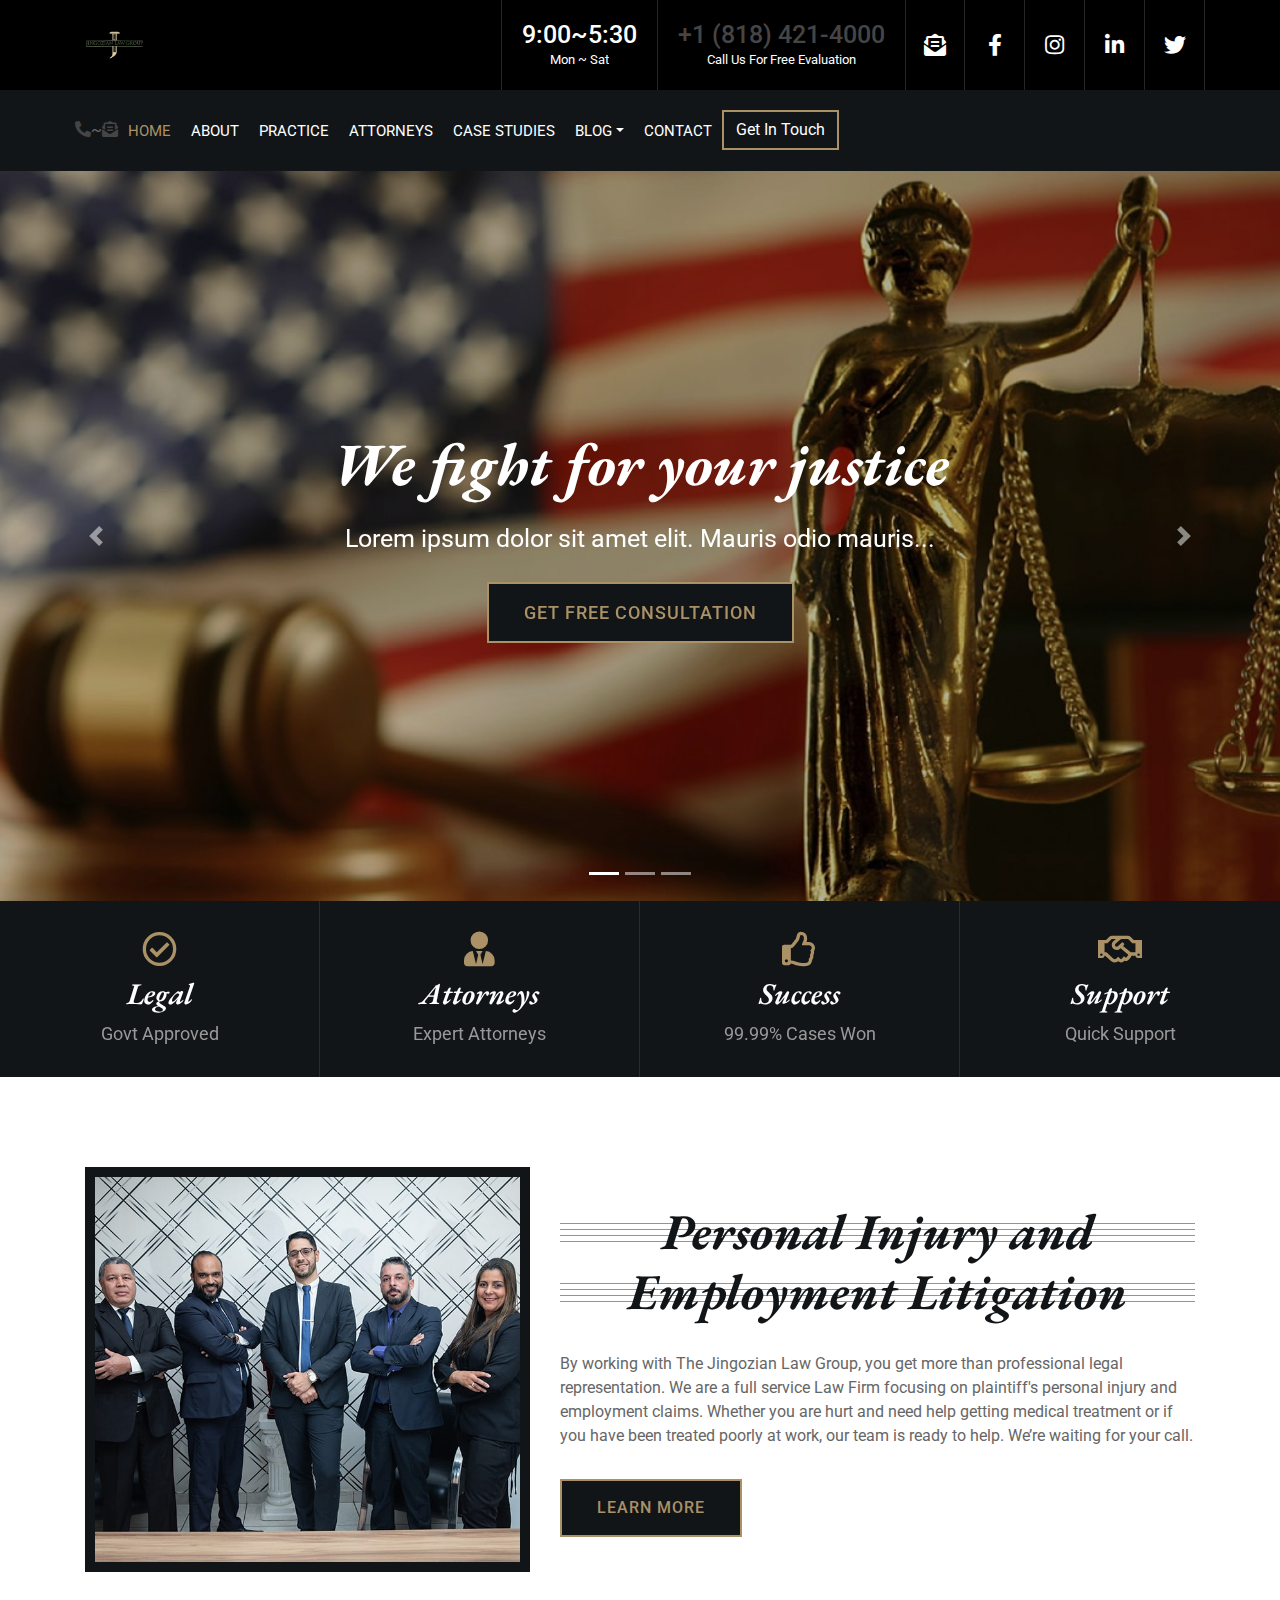
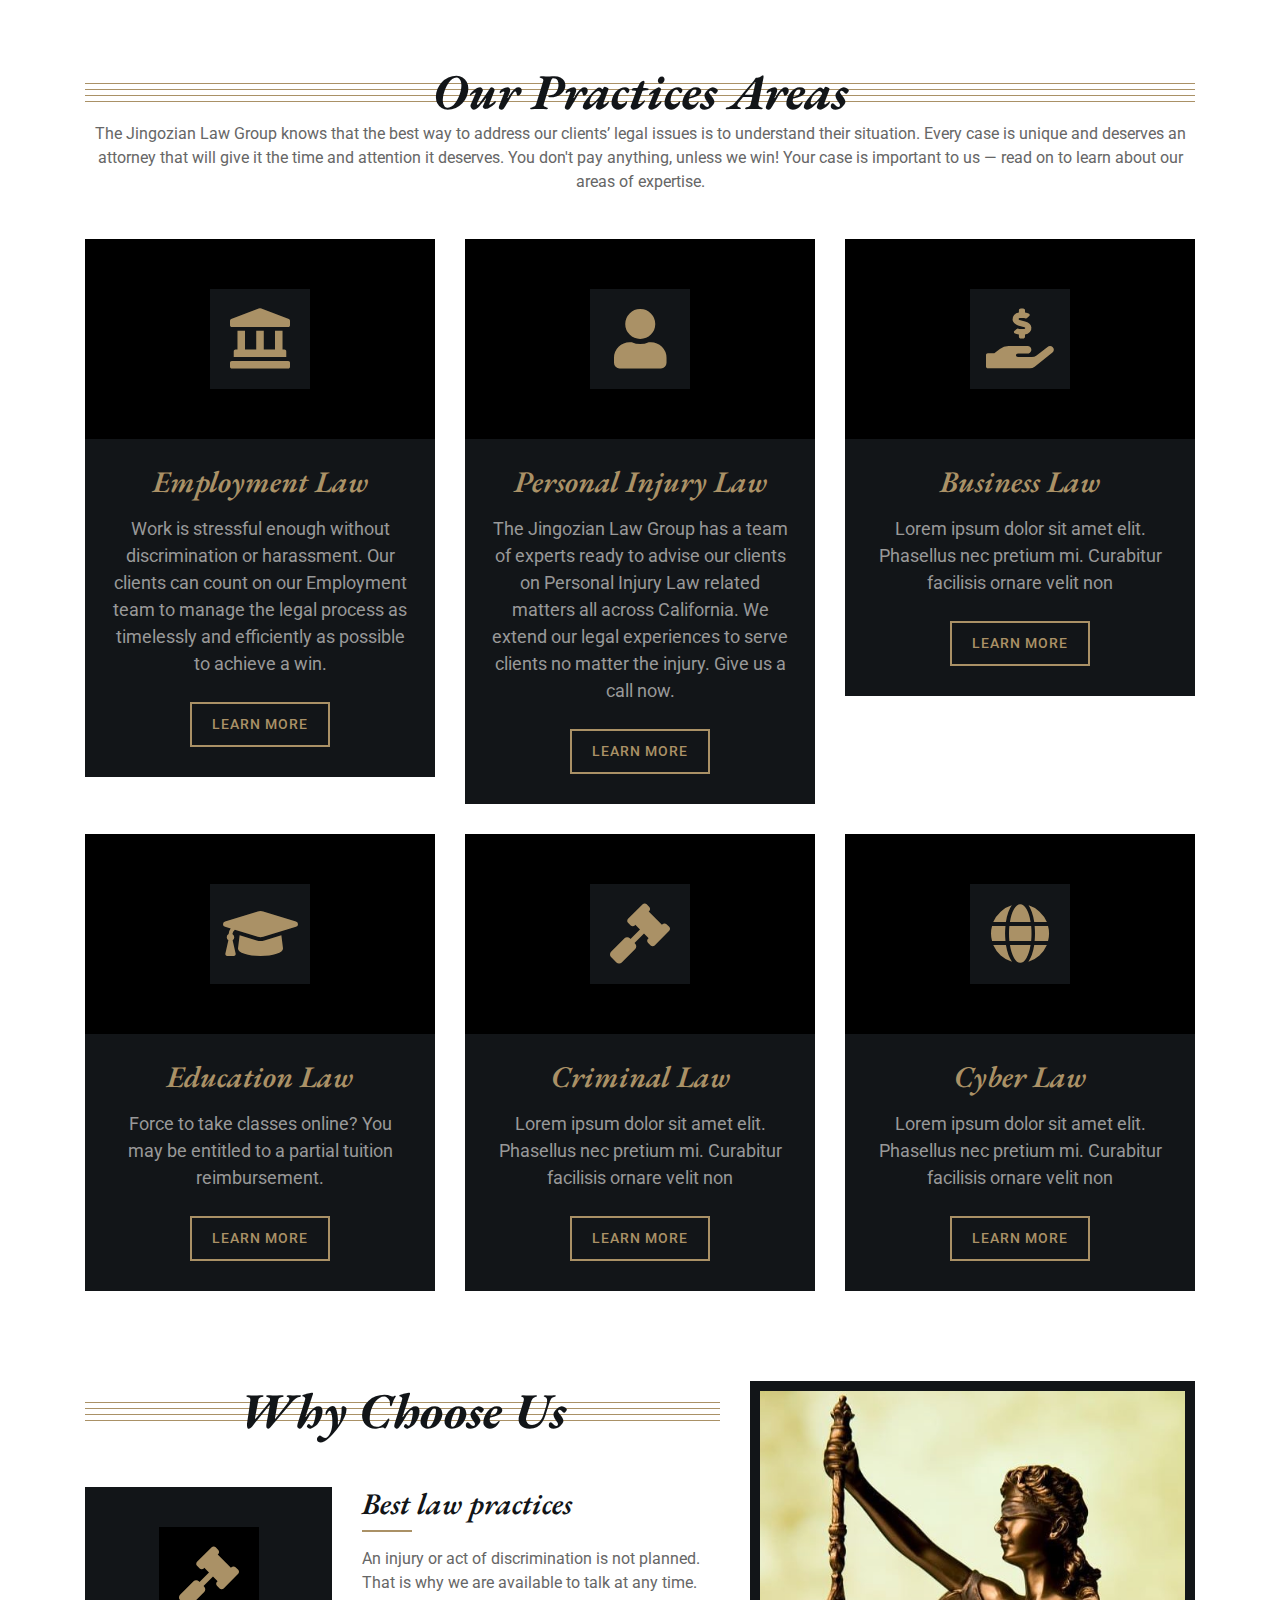
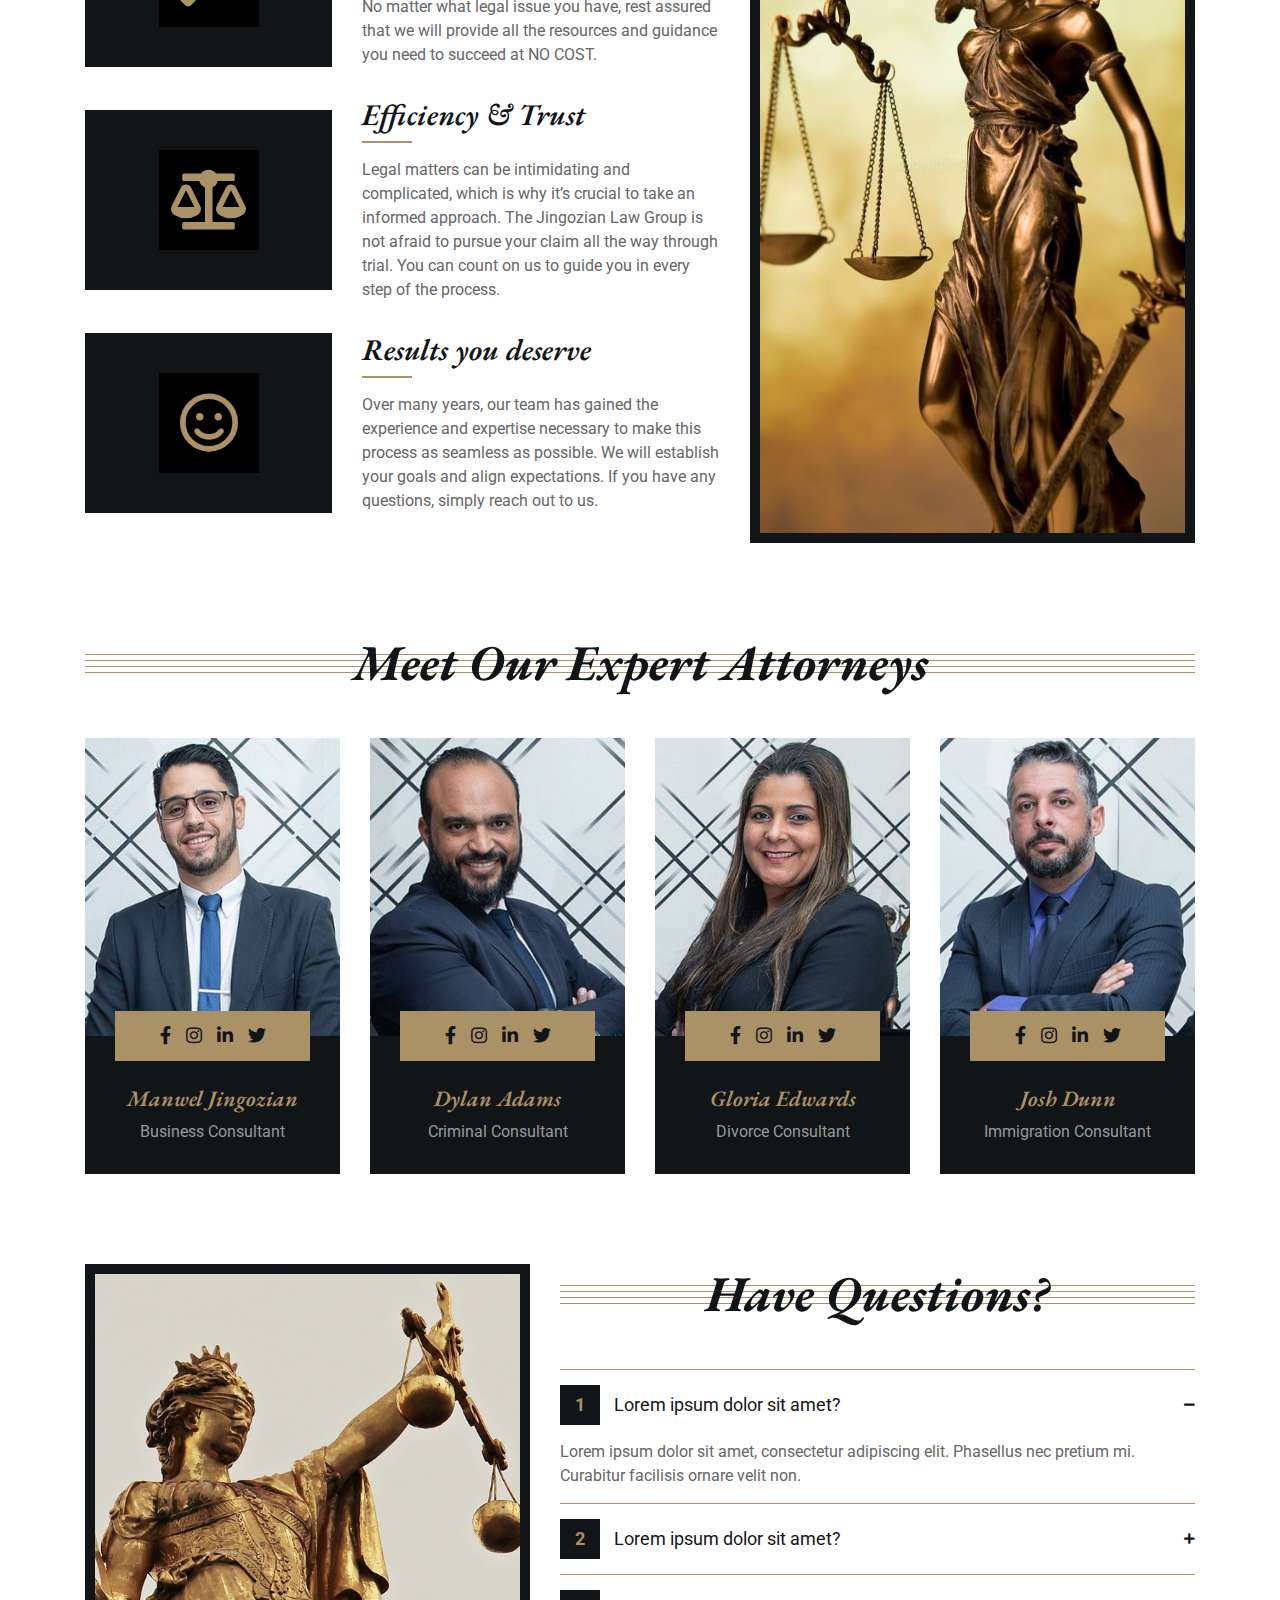
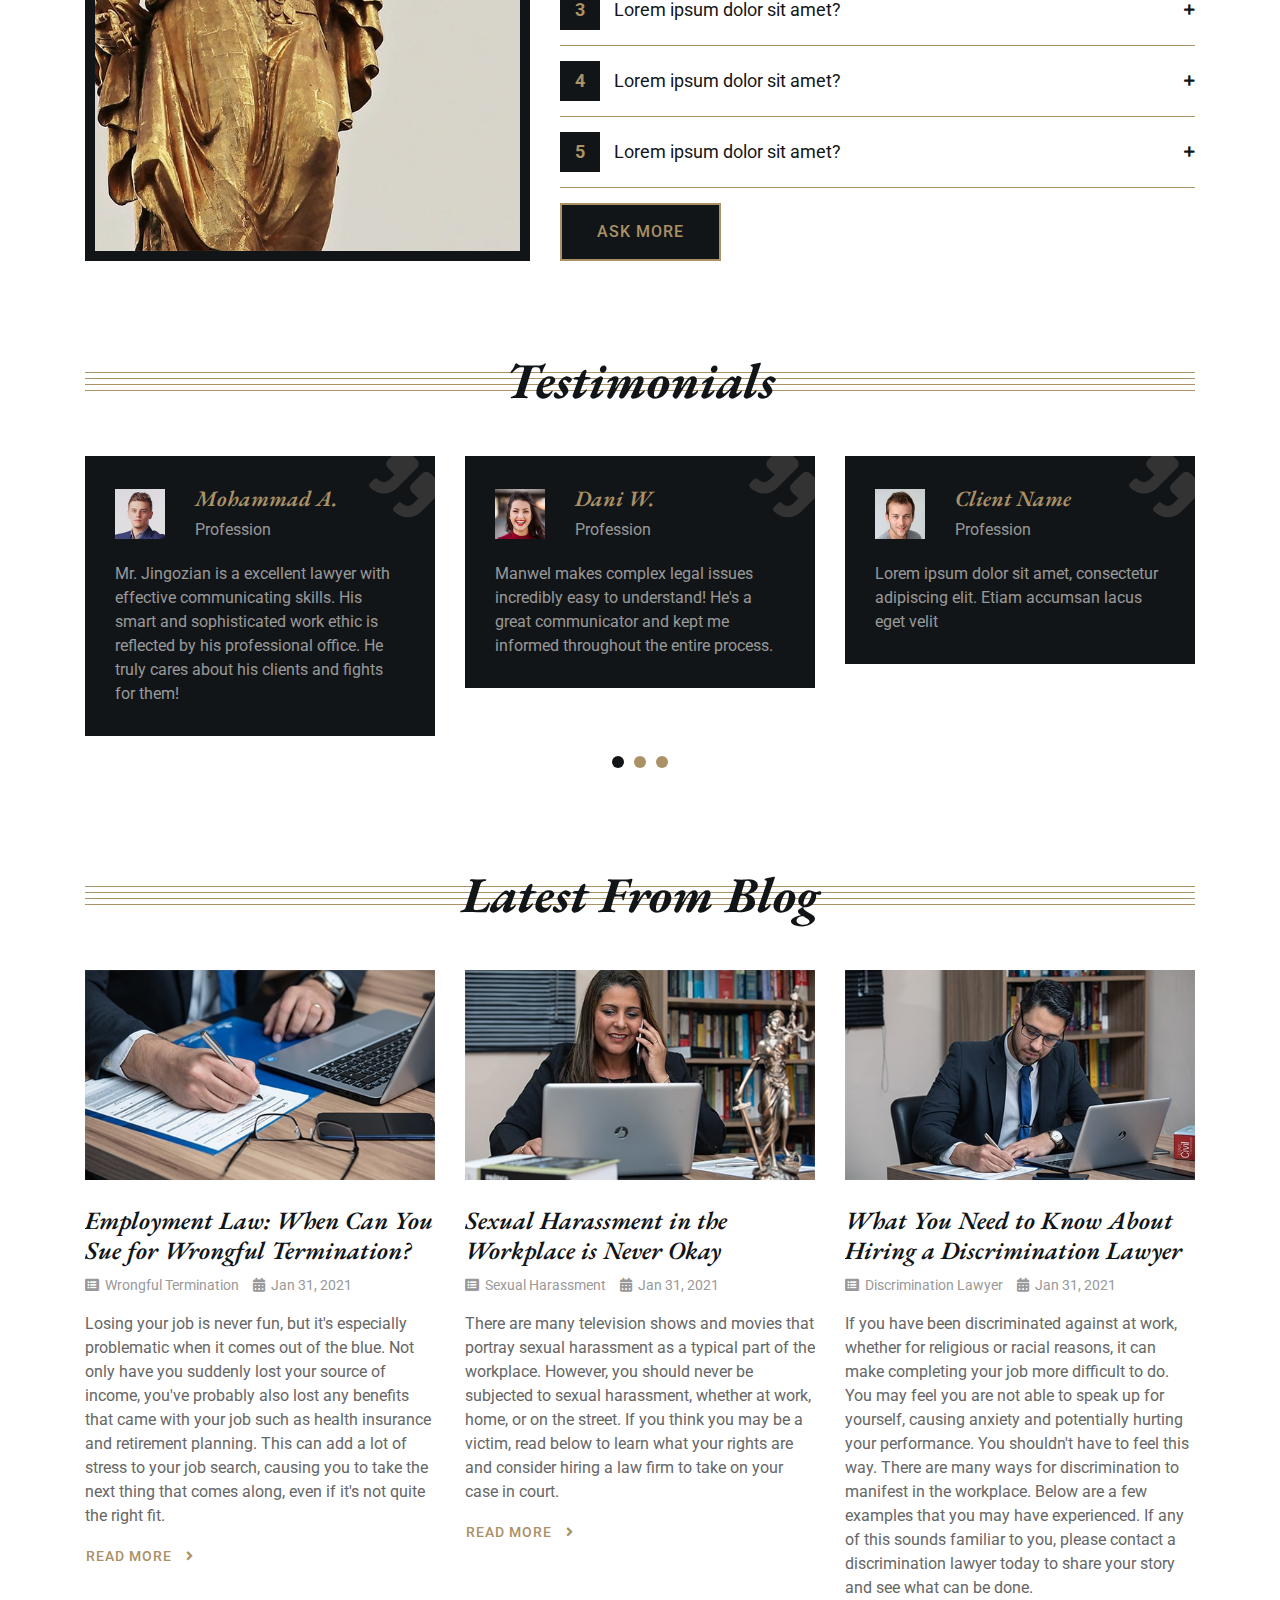
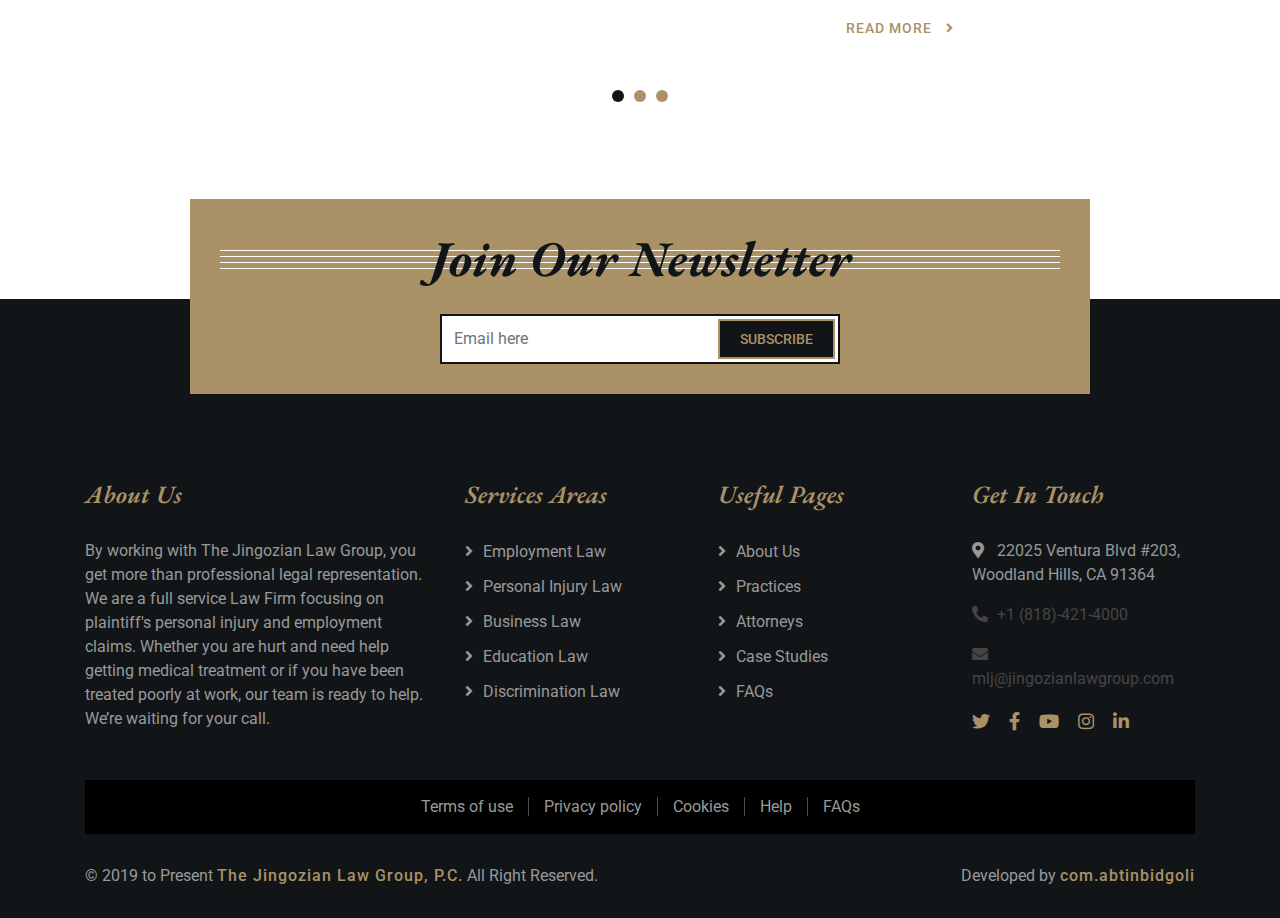
==== commit ac7bedee: "Update index.html" ====
--- a/index.html
+++ b/index.html
@@ -92,7 +92,7 @@
             <div class="nav-bar">
                 <div class="container-fluid">
                     <nav class="navbar navbar-expand-lg bg-dark navbar-dark">
-                        <a href="#" class="navbar-brand"><a href="tel:18184214000" target="_blank" rel="noopener noreferrer"><i class="fa fa-phone-alt"></i></a> <a href="mailto:mlj@jingozianlawgroup.com" target="_blank" rel="noopener noreferrer"><i class="fas fa-envelope-open-text"></i></a></a>
+                        <a href="#" class="navbar-brand"><a href="tel:18184214000"><i class="fa fa-phone-alt"></i></a> ~ <a href="mailto:mlj@jingozianlawgroup.com"><i class="fas fa-envelope-open-text"></i></a></a>
                         <button type="button" class="navbar-toggler" data-toggle="collapse" data-target="#navbarCollapse">
                             <span class="navbar-toggler-icon"></span>
                         </button>
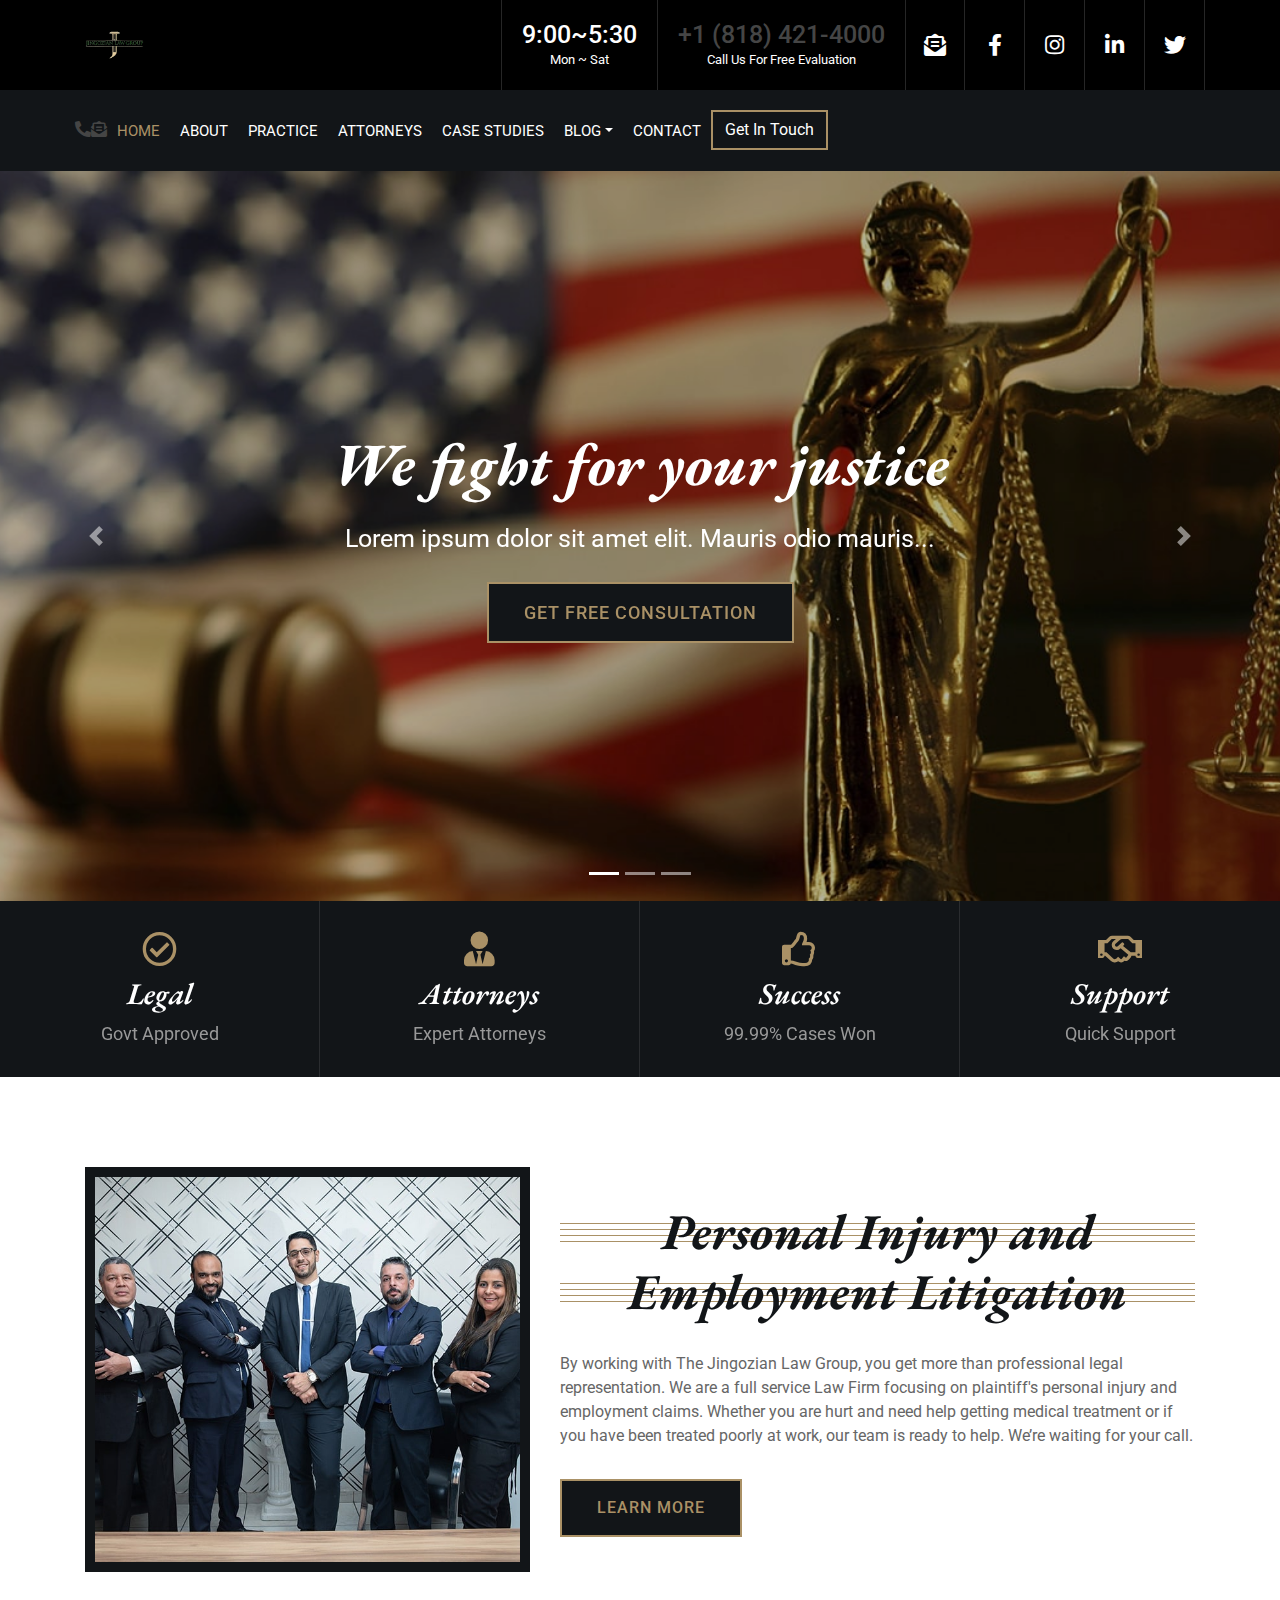
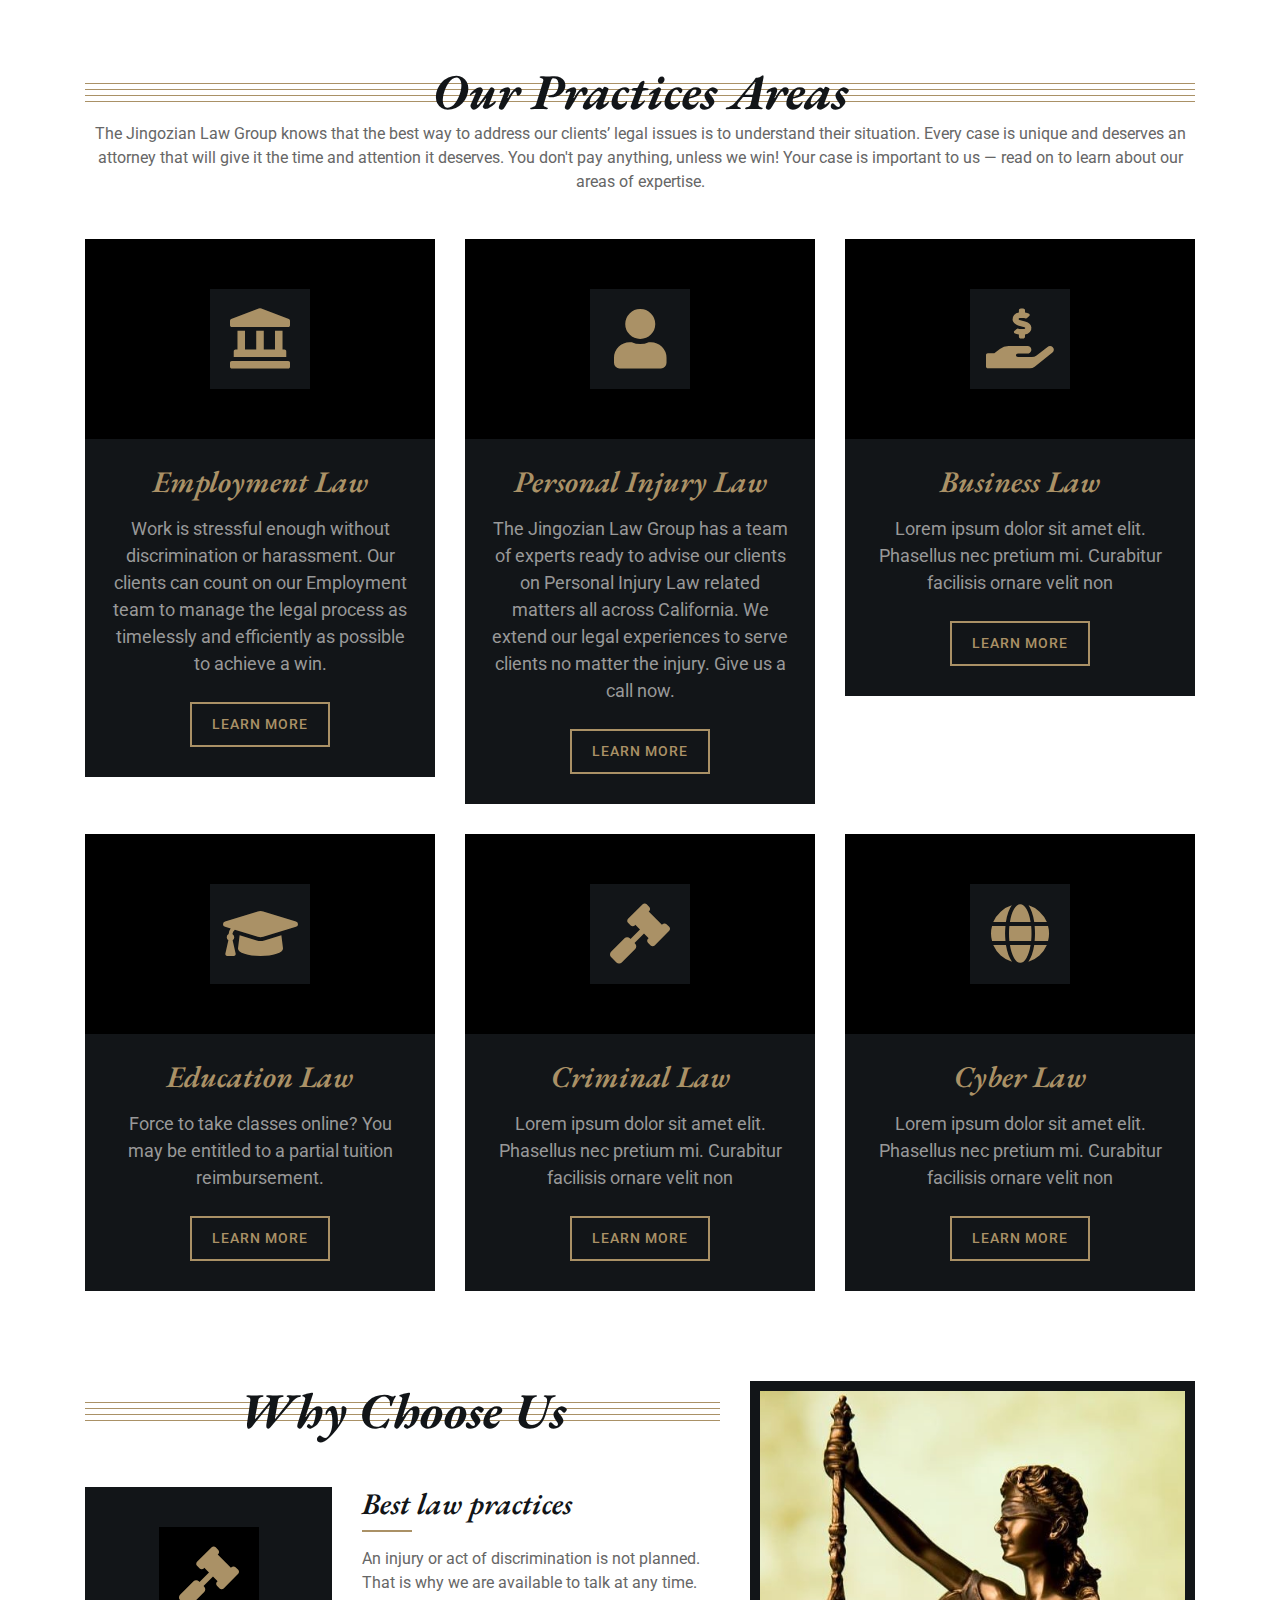
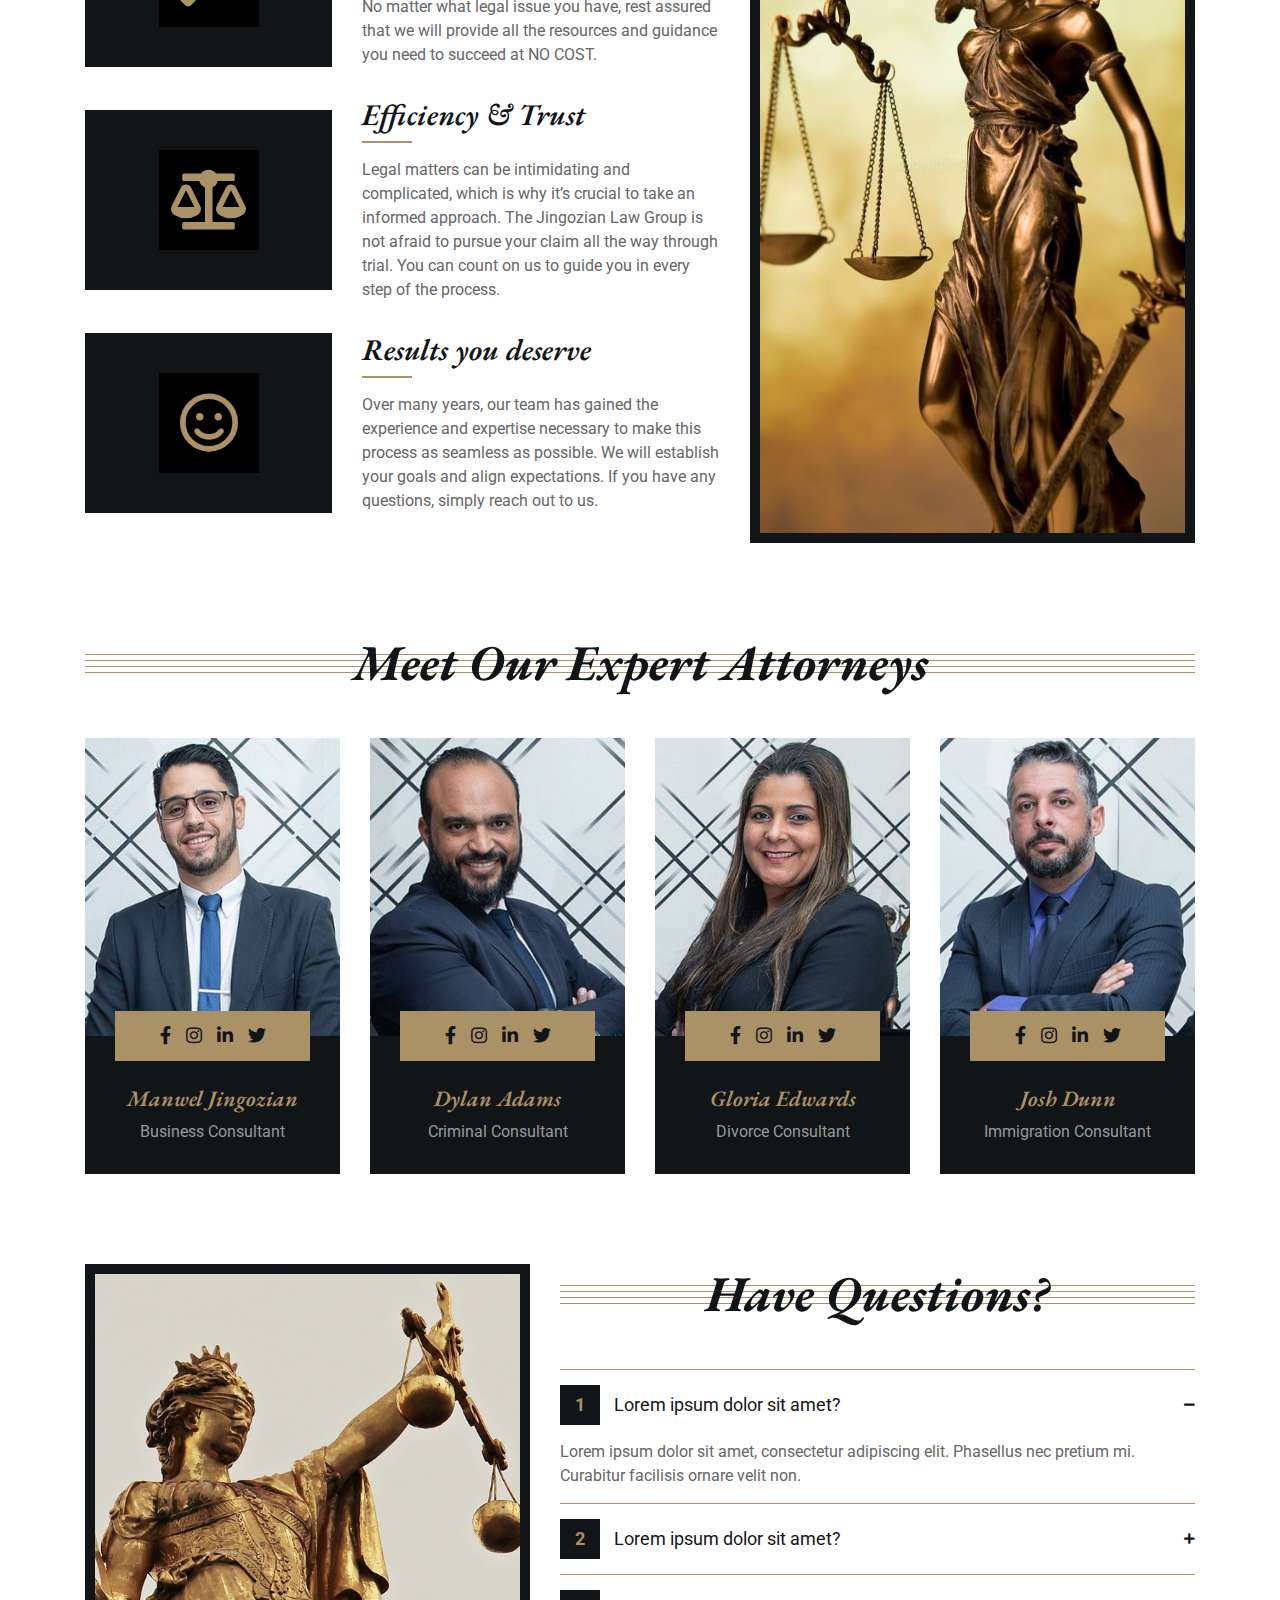
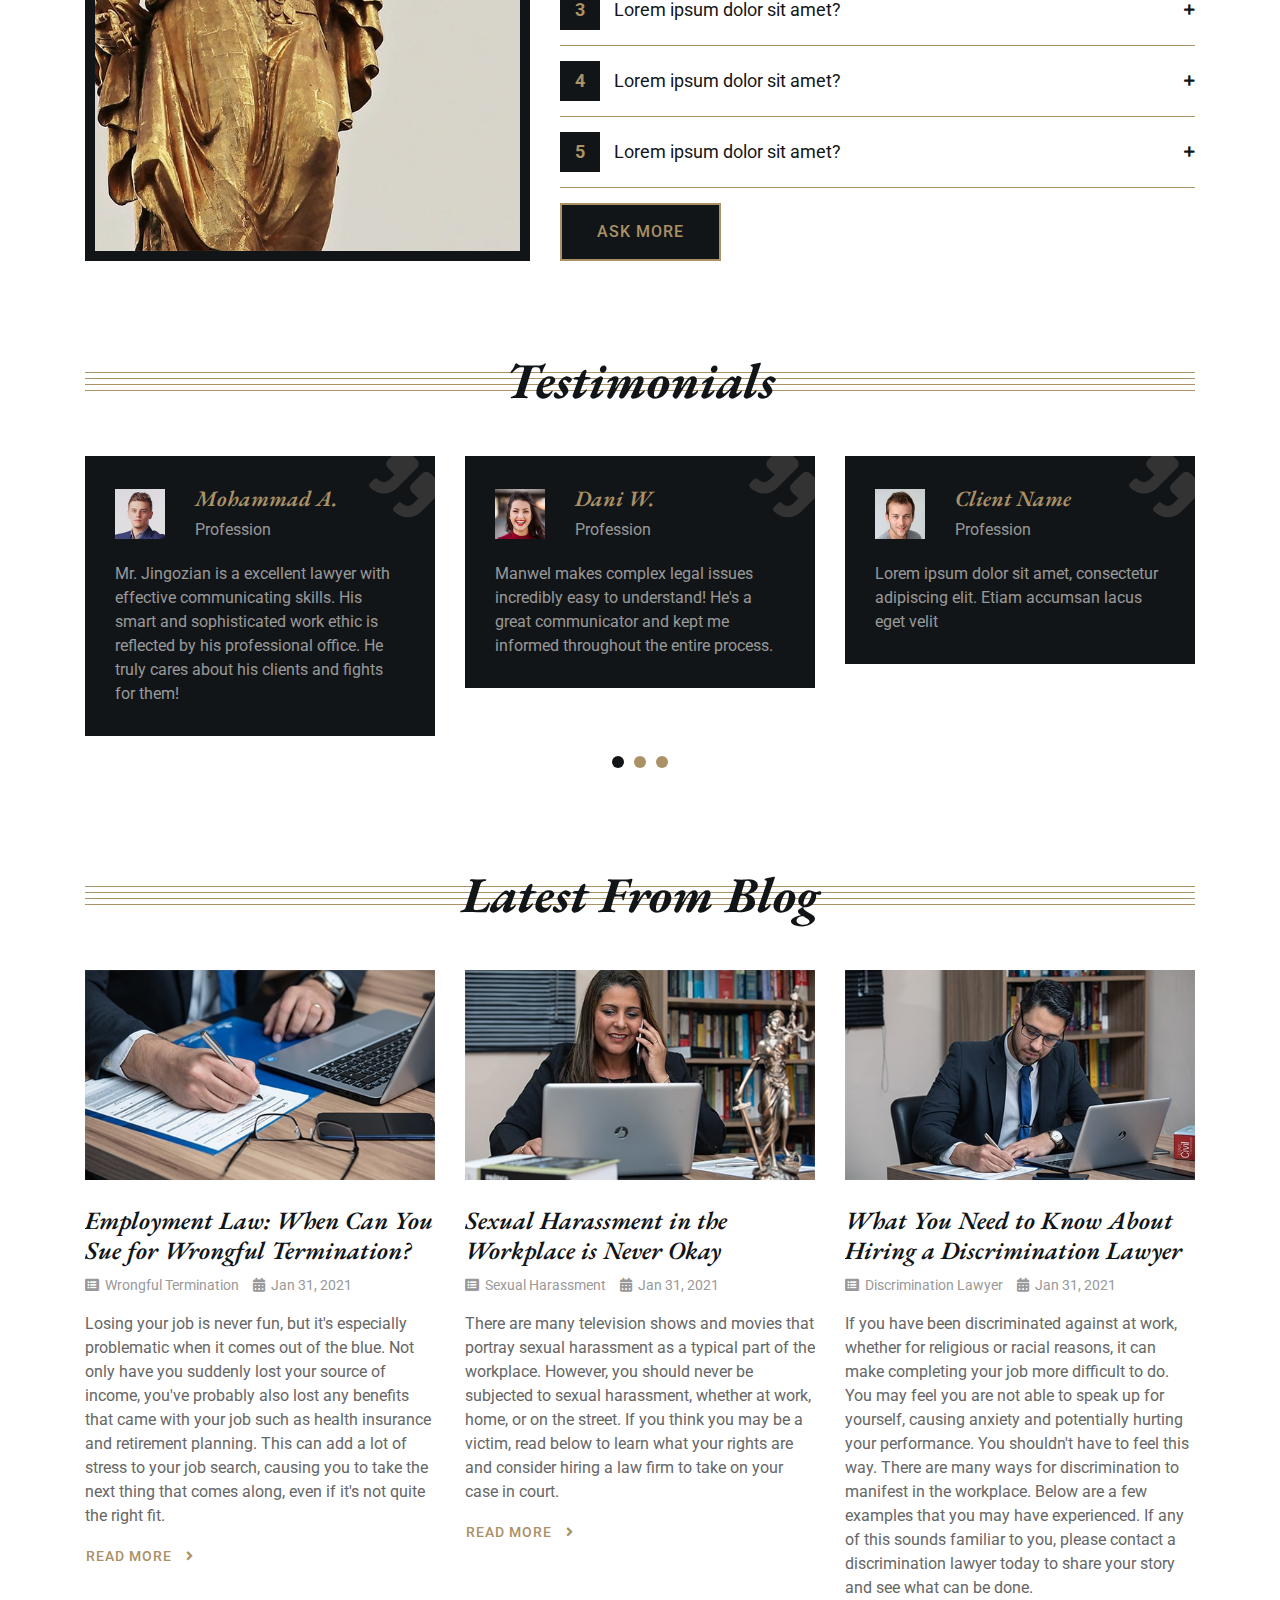
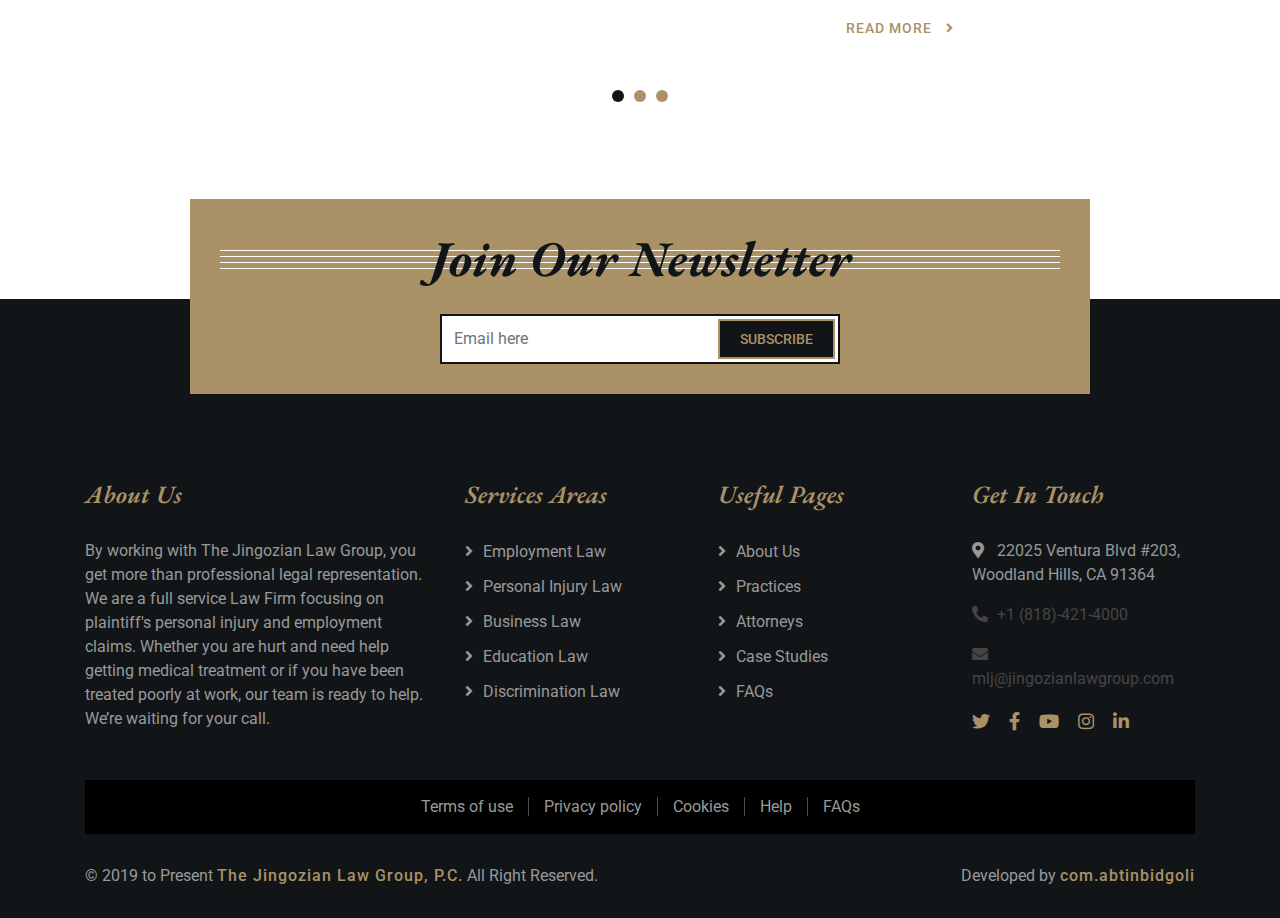
==== commit cc89c42c: "Update index.html" ====
--- a/index.html
+++ b/index.html
@@ -92,7 +92,7 @@
             <div class="nav-bar">
                 <div class="container-fluid">
                     <nav class="navbar navbar-expand-lg bg-dark navbar-dark">
-                        <a href="#" class="navbar-brand"><a href="tel:18184214000"><i class="fa fa-phone-alt"></i></a> ~ <a href="mailto:mlj@jingozianlawgroup.com"><i class="fas fa-envelope-open-text"></i></a></a>
+                        <a href="#" class="navbar-brand"><a href="tel:18184214000"><i class="fa fa-phone-alt"></i></a><a href="mailto:mlj@jingozianlawgroup.com"><i class="fas fa-envelope-open-text"></i></a></a>
                         <button type="button" class="navbar-toggler" data-toggle="collapse" data-target="#navbarCollapse">
                             <span class="navbar-toggler-icon"></span>
                         </button>
